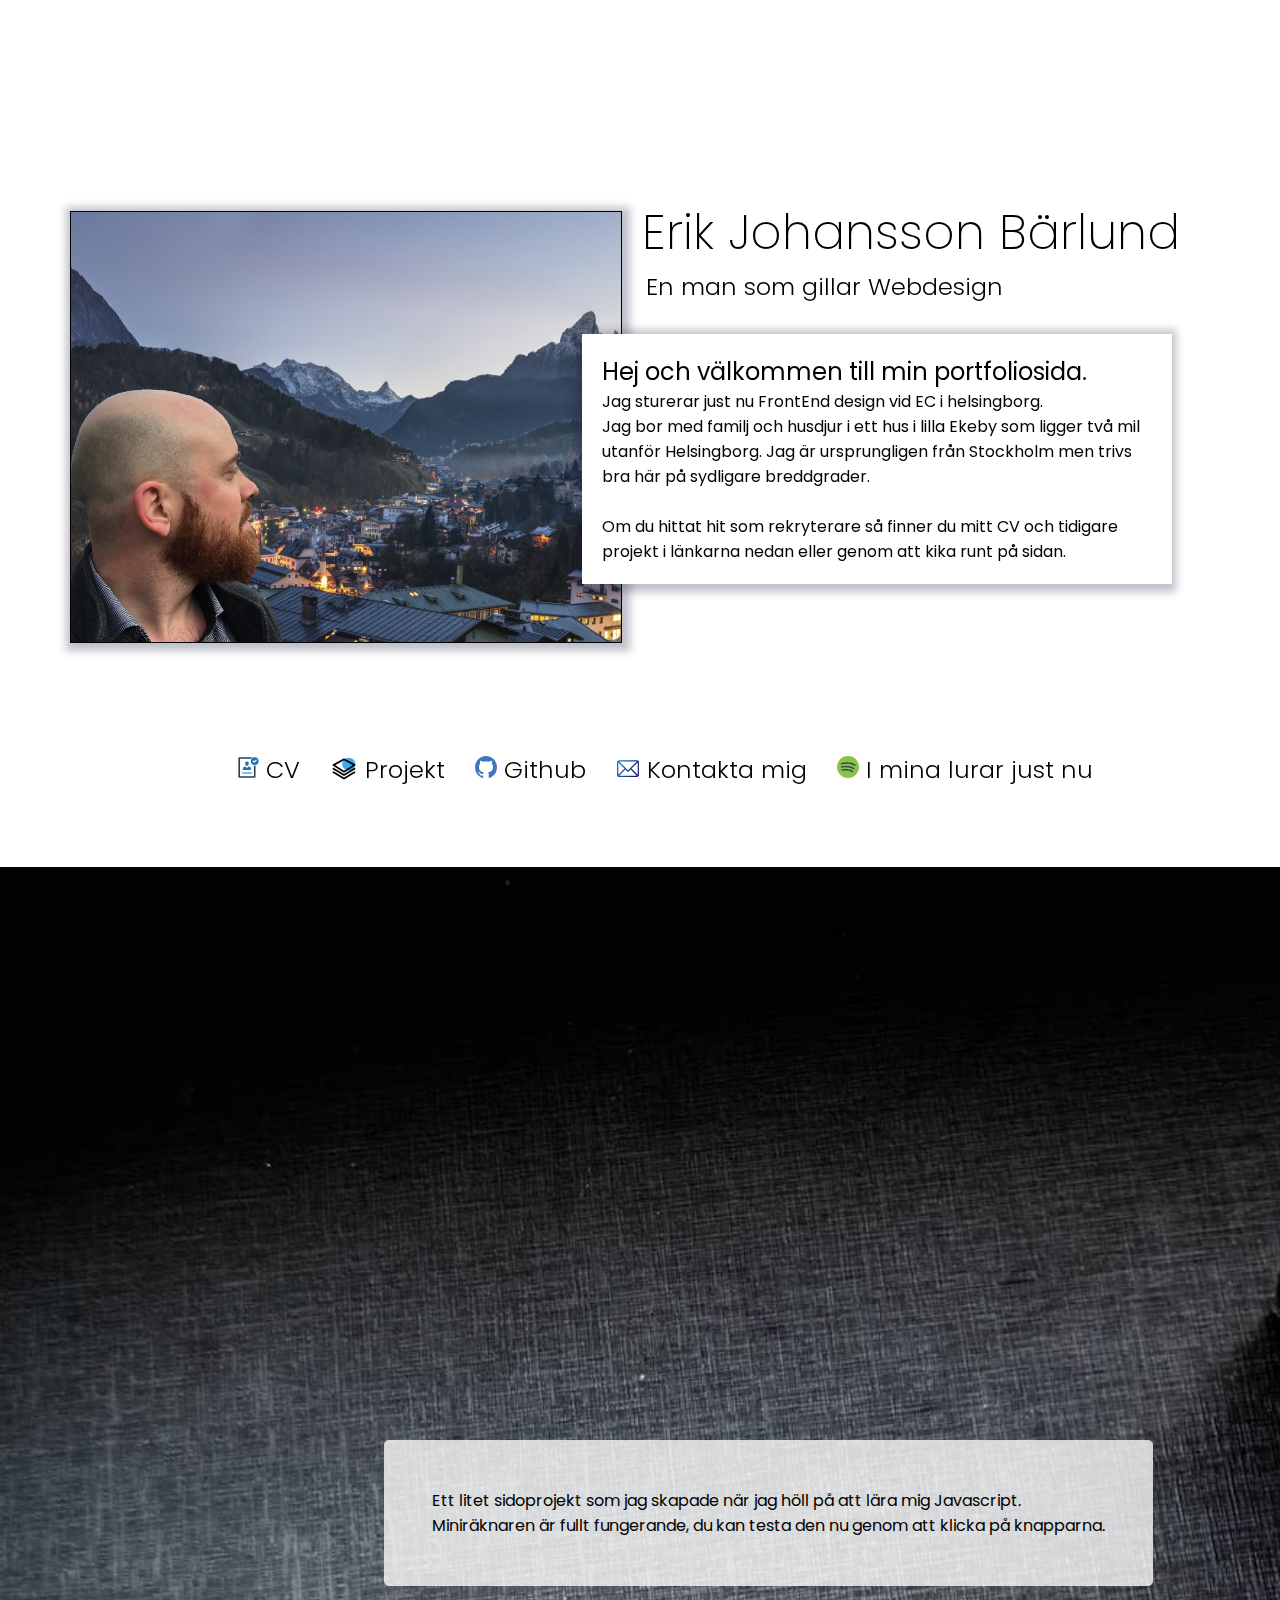
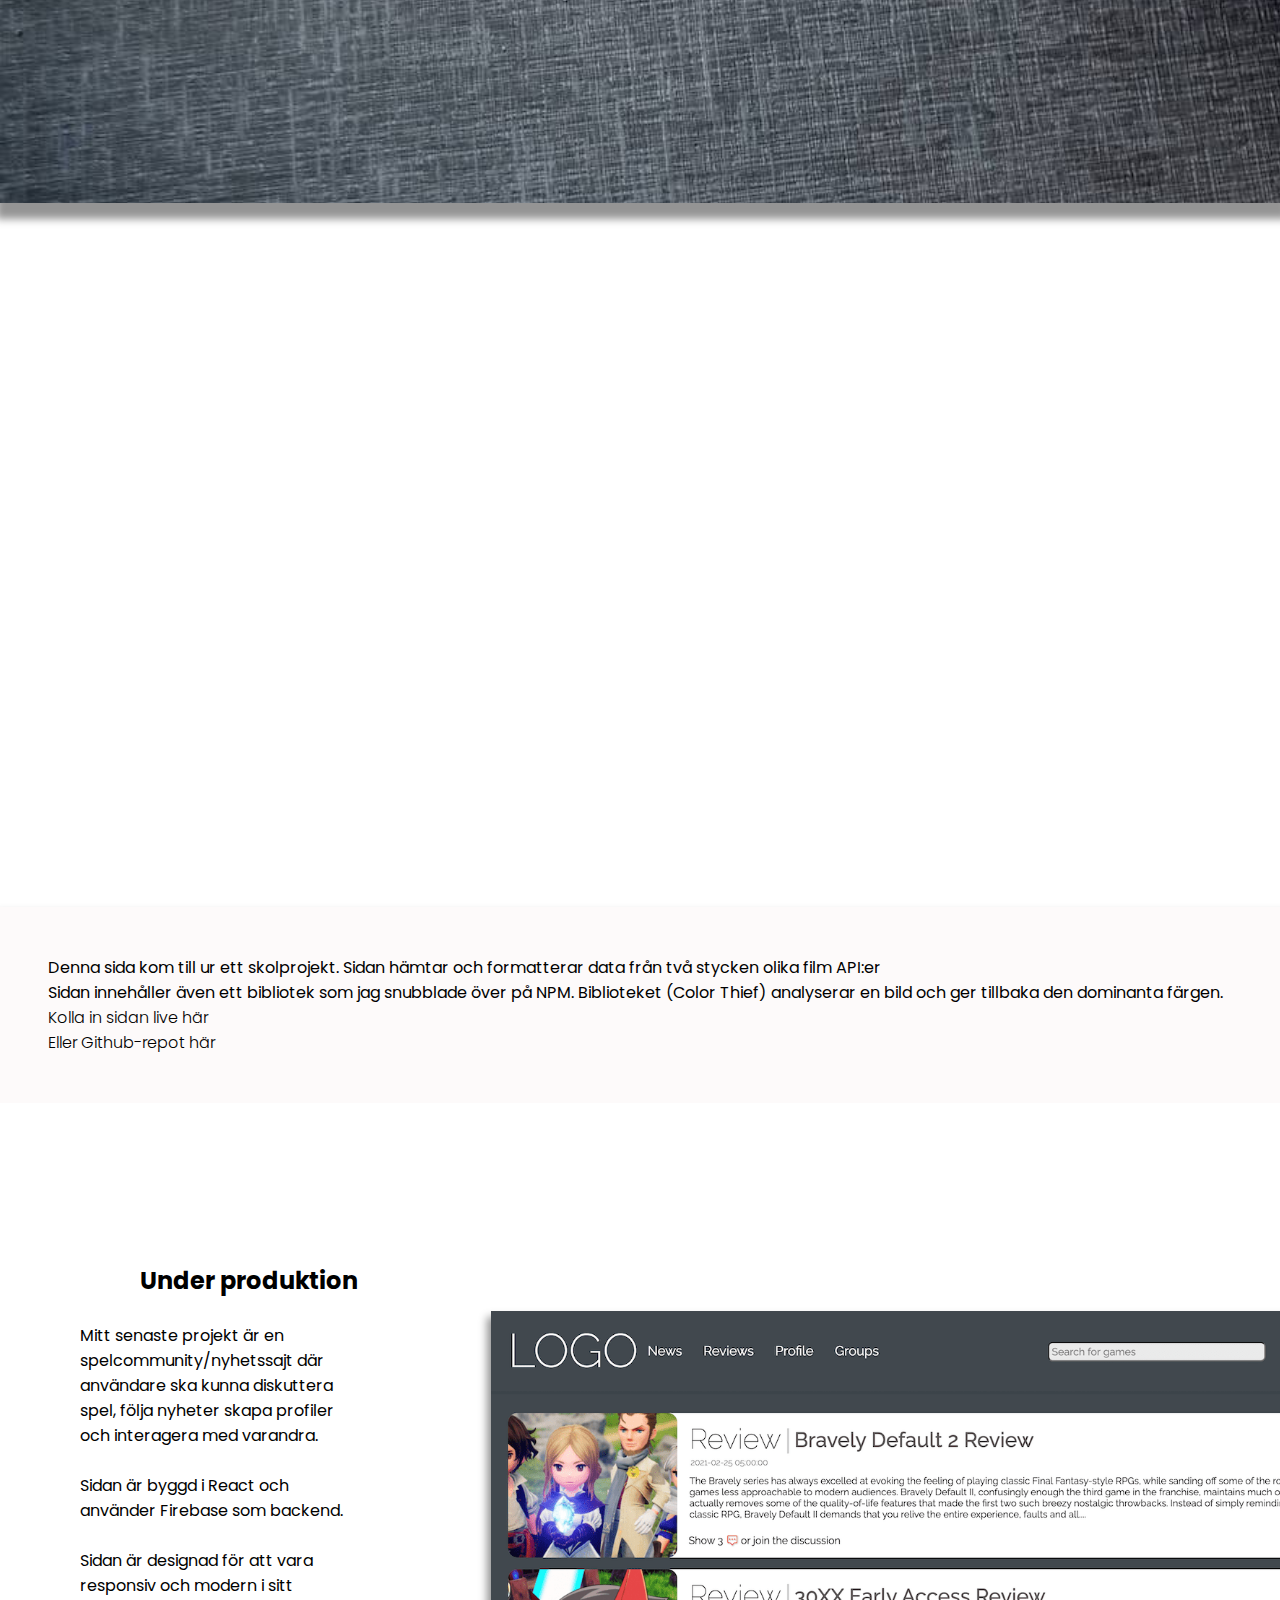
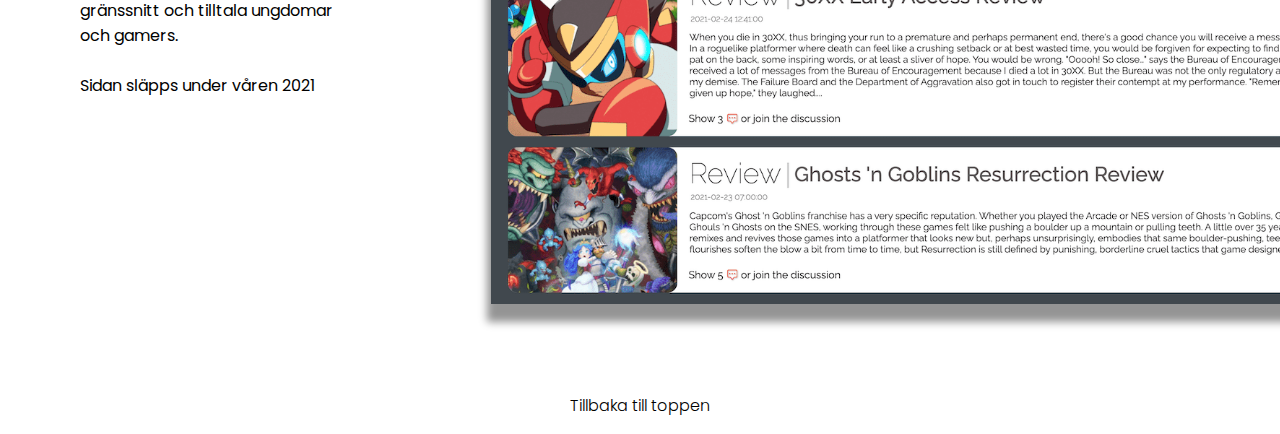
==== index.html @ a1d50d8b "first commit" ====
<!DOCTYPE html>
<html lang="sv">
     <head>
          <meta charset="UTF-8">
          <meta name="viewport" content="width=device-width, initial-scale=1.0">
          <link rel="preconnect" href="https://fonts.gstatic.com"> 
<link href="https://fonts.googleapis.com/css2?family=Poppins:wght@300&display=swap" rel="stylesheet">



<link rel="stylesheet" href="miniräknare/styles.css">
<link rel="stylesheet" href="styles.css">
     </head>

     <body>
          <header>
               
               
               <div class="head-wrapper">
                    <div class="window">
                    <div class="test">
                         <div class="inner-test">
                    <div class="header-img">
                         <img src="images/erik.png" height="400px">
                    </div>
               </div></div>
          </div>
                    <div class="head-info-wrapper">
                         <h1>Erik Johansson Bärlund</h1>
                    <h2 class="header-word">En man som gillar Webdesign</h2>
                         <div class="about">
                         <div class=text1>
                         <p>Hej och välkommen till min portfoliosida.
                         </p></div>
                         <div class=text2>
                         <p>Jag sturerar just nu FrontEnd design vid EC i helsingborg. </p>
                              <p>Jag bor med familj och husdjur i ett hus i lilla 
                              Ekeby som ligger två mil utanför Helsingborg.
                         Jag är ursprungligen från Stockholm men trivs bra här på sydligare breddgrader.
                         </p><br>
                    <p>Om du hittat hit som rekryterare så finner du mitt CV och tidigare projekt i länkarna nedan eller genom att kika runt på sidan.</p></div>
                    </div>
                    </div>
                   
               </div>
               <div class="links"> 
                    <a href="cv.pdf"><img src="images/icons/cv.svg" height="21px"> CV</a>
                    <a href="#1"><img src="images/icons/projects.svg" height="28px" style="margin-bottom: -5px;"> Projekt</a>
                    <a href="https://github.com/Erik-Johansson-Barlund"><img src="images/icons/github.svg" height="22px"> Github</a>
                    <a href="mailto:erik163@gmail.com"><img src="images/icons/mail.svg" height="24px" style="margin-bottom: -3px;"> Kontakta mig</a>
                    <a href="https://open.spotify.com/playlist/34dO8YKcdLeCAfrfvknPqM?si=lobNeihzQtOkj9FYoCmKzg"><img src="images/icons/spotify.svg" height="22px"> I mina lurar just nu</a></div>
              
          </header>
          <section class="calculator_section" id="1">
              <div class="test-output"> </div>
               
               <div class="calc-wrapper">
                    <div class="display">
                         <p id="result"></p>
                    </div>
                    <div class="buttons">
                         <div class="button" id="ac">AC</div>
                         <div class="button" id="negate">+/-</div>
                         <div class="button" id="procent">%</div>
                         <div class="button cal">/</div> 
                         <div class="button num">7</div>
                         <div class="button num">8</div>
                         <div class="button num">9</div>
                         <div class="button cal">*</div>
                         <div class="button num">4</div>
                         <div class="button num">5</div>
                         <div class="button num">6</div>
                         <div class="button cal">-</div>
                         <div class="button num">1</div>
                         <div class="button num">2</div>
                         <div class="button num">3</div>
                         <div class="button cal">+</div>
                         <div class="button num num0">0</div>
                         <div class="button num">.</div>
                         <div class="button" id="count">=</div>
     
                    </div>
               </div>
         
               
               <div class="calctext">
                    <p>Ett litet sidoprojekt som jag skapade när jag höll på att lära mig Javascript.</p>
          <p>Miniräknaren är fullt fungerande, du kan testa den nu genom att klicka på knapparna.</p>
               </div>

          </section>
         
          <div class="moviesite-section">
               <div class="movie-bg"></div>
               <div class="underlay"></div>
               <div class="movietext">
                    <p>Denna sida kom till ur ett skolprojekt. Sidan hämtar och formatterar data från två stycken olika film API:er</p>
          <p>Sidan innehåller även ett bibliotek som jag snubblade över på NPM. Biblioteket (Color Thief) analyserar en bild och ger tillbaka
            den dominanta färgen.</p>
            </p><a href="https://erik-johansson-barlund.github.io/Film-site/" target="_blank">Kolla in sidan live här</a></p>
            <p><a href="https://github.com/Erik-Johansson-Barlund/Film-site" target="_blank">Eller Github-repot här</a></p>
               </div>

          </div>
          <section class="gamesite">

               <div class="gamesite-text">
                    <h2>Under produktion</h2><br>
                    <p>Mitt senaste projekt är en spelcommunity/nyhetssajt där användare ska kunna diskuttera spel, följa nyheter
                         skapa profiler och interagera med varandra.
                    </p><br>
                    <p>Sidan är byggd i React och använder Firebase som backend.</p><br>
                    <p>Sidan är designad för att vara responsiv och modern i sitt gränssnitt och tilltala ungdomar och gamers.</p><br>
                    <p>Sidan släpps under våren 2021</p>
               </div>
               <div class="gamesite-img">
                    <img id="gamesiteimg" src="images/gamesite.png" alt="project gamesite">
               </div>
          </section>
          <footer>
              <a href="#top"> <p>Tillbaka till toppen</p></a>
          </footer>
          <script type="text/javascript" src="scripts.js"></script>
          <script src="miniräknare/scripts.js"></script>
        
     </body>

</html>

<!-- 
     //Saker att ha med på sidan:
     * 3d-effekt på element
     * paralax i bakgrund
     * special markör?

     //SEKIONER
     * Om mig sektion längst upp, kanske som en splashscreen?
     * CV sektion
     * Portfolio löpande ner för sidan, varje projekt får ungefär en sida innehåll
     * Blog på ena sidan kontakt på andra?
-->
---- miniräknare/styles.css ----
.calculator_section {
	background-image: url(bg.jpg);
	/*
     https://images.pexels.com/photos/1069798/pexels-photo-1069798.jpeg?auto=compress&cs=tinysrgb&h=750&w=1260
     */
	background-size: 2000px;
	height: 95vh;
}
.calc-wrapper {
	cursor: pointer;
	display: flex;
	flex-direction: column;
	width: 270px;
	height: 380px;
	margin-top: 300px;
	margin-left: -300px;
	background-image: linear-gradient(3deg, rgb(59, 59, 57), rgb(0, 0, 0));
	border-radius: 8px;
	box-shadow: -5px 5px 8px 4px rgba(7, 7, 7, 0.443);
	transform-style: preserve-3d;
	transform: rotateZ(-5deg);
}
.display {
	overflow: hidden;
	width: 250px;
	height: 80px;
	margin: 10px;
	box-shadow: 1px 3px 5px 2px rgba(245, 216, 98, 0.651);
	background-image: linear-gradient(
		3deg,
		rgb(250, 237, 183),
		rgba(255, 238, 172, 0.395)
	);
	font-family: 'Quantico', sans-serif;
	/*background-color: rgba(255, 238, 172, 0.995);*/
}
#result {
	font-size: 3em;
	margin-top: 10px;
	padding: 10px;
	text-align: right;
	color: rgb(58, 58, 58);
}

.buttons {
	display: grid;
	grid-template-columns: 1fr 1fr 1fr 1fr;
	grid-template-rows: 1fr 1fr 1fr 1fr;
	width: 250px;
	height: 260px;
	margin: 10px;
	background-color: rgb(109, 100, 100);
}
.button {
	margin: 0px 1px 0px 0px;
	height: 40px;
	padding-top: 10px;
	text-align: center;
	font-size: 1.5em;
	border-radius: 4px;
	box-shadow: 1px -1px 2px 1px rgba(7, 7, 7, 0.443);
}
.button:hover {
	filter: brightness(90%);
}
.num {
	background-image: linear-gradient(
		3deg,
		rgb(85, 84, 82),
		rgba(172, 171, 166, 0.395)
	);

	color: white;
}
.cal {
	background-image: linear-gradient(
		9deg,
		rgb(235, 173, 39),
		rgb(197, 143, 26)
	);
}

.num0 {
	grid-column-start: 1;
	grid-column-end: 3;
	background-color: grey;
	color: white;
}

#count {
	background-image: linear-gradient(
		9deg,
		rgb(235, 173, 39),
		rgb(197, 143, 26)
	);
}
#ac,
#procent,
#negate {
	background-color: rgb(43, 42, 39);
	color: white;
	border-radius: 0px;
}
@media screen and (max-width: 700px) {
	body {
		background-size: 700px;
	}
	.calc-wrapper {
		margin-left: 40px;
		margin-top: 60px;

		transform: rotateZ(0deg);
	}
}
---- styles.css ----
/* @import url("https://fonts.googleapis.com/css2?family=Raleway:ital,wght@0,100;0,200;0,300;0,400;0,500;0,600;0,700;0,800;1,100;1,200;1,300;1,400;1,500;1,600;1,700;1,800&display=swap"); */
@import url("https://fonts.googleapis.com/css2?family=Poppins:ital,wght@0,200;0,300;0,400;0,500;0,600;0,700;0,800;1,100;1,200;1,300;1,400;1,500&display=swap");
* {
  margin: 0px;
  overflow-x: hidden;
  /* font-family: "Raleway", sans-serif; */
  font-family: "Poppins", sans-serif;
  scroll-behavior: smooth;
}
h1 {
  font-size: 3em;
  font-weight: 200;
}
a {
  text-decoration: none;
  font-weight: 300;
  color: black;
}
a:hover {
  color: rgb(63, 62, 62);
}
header {
  position: relative;
  perspective: 3000px;
  height: 75vh;
  width: 110%;
  margin-left: -3%;
  margin-top: -3%;
  padding-top: 18%;
  background-size: cover;
  filter: darken(70%);
  background-color: white;
  z-index: 20;
}
.header-word {
  font-weight: 300;
}
.header-word i {
  color: red;
}
.header-img {
  transform-style: preserve-3d;
  margin: 30px;
  z-index: 3;
}

section {
  /* background-color: black; */

  z-index: -50;
}

.test {
  width: 700px;
  height: 550px;
  /*margin-left: -50px;*/
  margin-top: -12px;
  background-image: url(images/photo-bg-bottom2.png);
  background-size: contain;
  background-repeat: no-repeat;
}
.inner-test {
  transform-style: preserve-3d;
  width: 800px;
  height: 550px;
  /*margin-left: -50px;*/
  background-image: url(images/photo-bg-top2.png);
  background-size: contain;
  background-repeat: no-repeat;
  /*transform: translateZ(100px);*/
}
.header-img {
  transform-style: preserve-3d;
  margin-left: 60px;
  margin-top: 70px;
}
.window {
  overflow: hidden;
  border: 1px solid black;
  height: 430px;
  width: 30%;
  min-width: 550px;
  margin-left: 20px;
}

.head-info-wrapper {
  transform-style: preserve-3d;
  height: 470px;
  width: 700px;
  margin-left: -80px;
  padding-left: 40px;
}
.head-info-wrapper h1,
h2 {
  padding-left: 60px;
}
.links {
  display: flex;
  justify-content: center;
  padding: 90px;
}
.links a {
  text-decoration: none;
  color: black;
  font-size: 1.5em;
  padding-left: 15px;
  padding-right: 15px;
}

.calculator_section {
  height: 104vh;
  z-index: -22 !important;
}

.calc-wrapper {
  position: absolute;
  top: 100%;
  left: -60%;
  z-index: 20;
}
.test-output {
  position: absolute;
  filter: opacity(0%);
  top: 100%;
  left: 270px;
  width: 400px;
  height: 700px;

  background-image: linear-gradient(10deg, #f27c0e56, #f93b3b50, #060505);
  background-size: 100%;
  -webkit-background-clip: text;
  -moz-background-clip: text;
  -webkit-text-fill-color: transparent;
  -moz-text-fill-color: transparent;
  z-index: 1 !important;
}
.calctext {
  position: absolute;
  top: 160vh;
  left: 30%;
  border-radius: 5px;
  padding: 3em;

  background-color: rgba(255, 255, 255, 0.781);
}

.moviesite-section {
  position: relative;

  height: 100vh;
}
.movie-bg {
  background: url(images/matrix.png) no-repeat center center fixed;
  -webkit-background-size: cover;
  -moz-background-size: cover;
  -o-background-size: cover;
  background-size: cover;
  margin-left: auto;
  margin-right: auto;
  height: 100vh;
}
.underlay {
  position: absolute;
  top: -2em;
  width: 100vw;
  height: 30px;
  box-shadow: 2px 12px 8px 6px rgba(0, 0, 0, 0.418);
  z-index: 100;
}
.movietext {
  position: absolute;
  bottom: 0em;
  width: 100vw;

  padding: 3em;
  box-shadow: 2px 12px 8px 6px rgba(0, 0, 0, 0.418);
  background-color: rgba(253, 249, 249, 0.881);
}
.gamesite {
  position: relative;
  display: flex;
  height: 90vh;
  padding-top: 5em;
}
.gamesite-text {
  padding-top: 5em;
  margin-left: 5em;
  width: 30em;
}
.gamesite-img {
  width: 70em;
  padding: 8em;
}
.gamesite-img img {
  width: 65em;

  box-shadow: 2px 12px 8px 6px rgba(0, 0, 0, 0.418);
}
footer {
  text-align: center;
  padding-bottom: 1em;
}
@media screen and (min-width: 700px) {
  .head-wrapper {
    display: flex;
    justify-content: center;
    align-items: center;
  }
  .test {
    margin-left: -50px;
  }
  .inner-test {
    margin-left: -50px;
  }

  .window {
    overflow: hidden;
    border: 1px solid black;
    height: 430px;
    width: 30%;
    min-width: 550px;
    box-shadow: 2px 2px 8px 6px rgba(30, 30, 60, 0.28);
  }
  .about {
    background-color: white;
    width: 550px;
    margin-top: 30px;
    padding: 20px;
    z-index: 200;
    /*background-image: linear-gradient(90deg, #ffd6506d, #da4a0c5b);*/
    box-shadow: -2px 2px 8px 6px rgba(30, 30, 60, 0.28);
    text-align: left;
  }

  .text1 {
    transform-style: preserve-3d;
    font-size: 1.5em;
  }
  .head-info-wrapper {
    transform-style: preserve-3d;
    height: 470px;
    width: 700px;
    margin-left: -80px;
    padding-left: 40px;
  }
  .head-info-wrapper h1 {
    padding-left: 60px;
    padding-top: 5px;
  }
  .head-info-wrapper h2 {
    padding-left: 64px;
  }
  .links {
    display: flex;
    flex-direction: row;
    justify-content: center;
    padding: 90px;
    transition: all 0.3s;
  }
  .links a {
    text-decoration: none;
    color: black;
    font-size: 1.5em;
    padding-left: 15px;
    padding-right: 15px;
    transition: all 0.3s;
  }
  .links a:hover {
    box-shadow: 0px 10px 3px -7px rgba(30, 30, 60, 0.28);
  }
  .calc-wrapper {
    position: absolute;
    top: 100%;
    left: 0%;
    z-index: 20;
  }
}
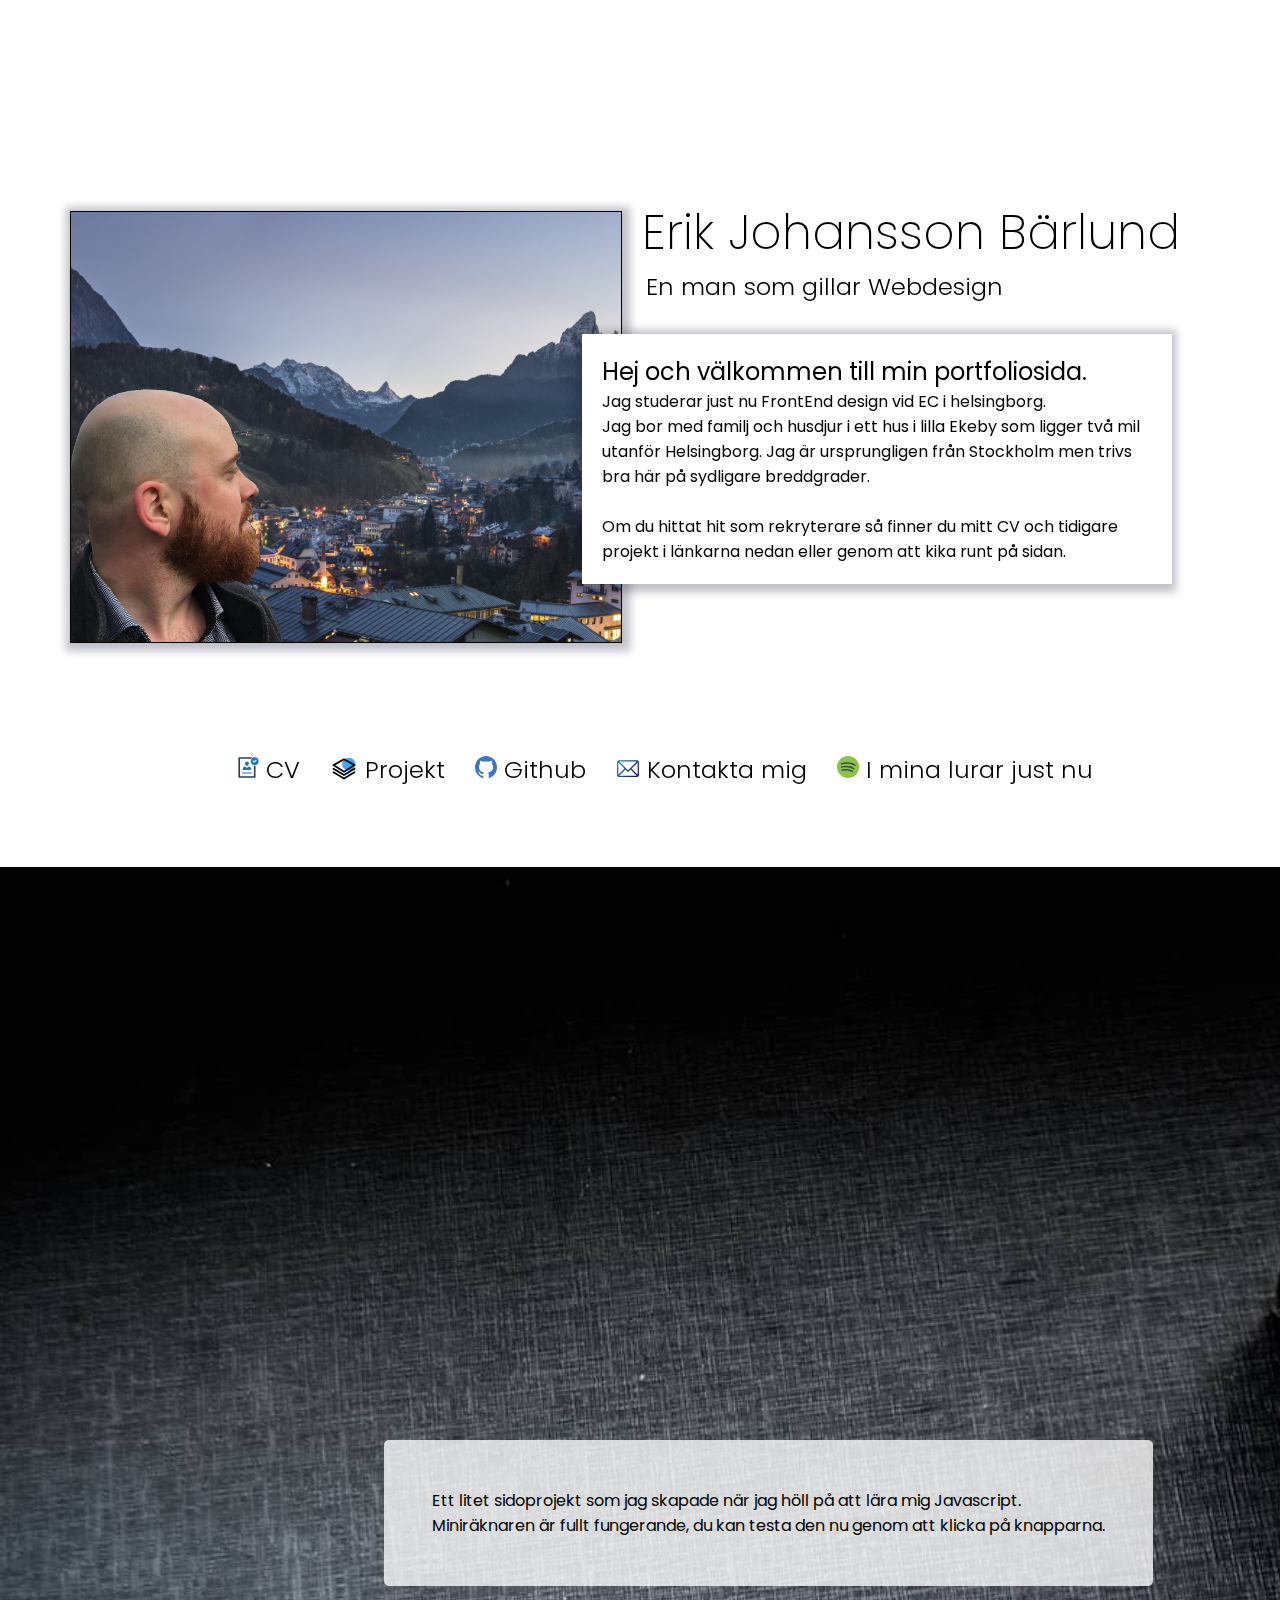
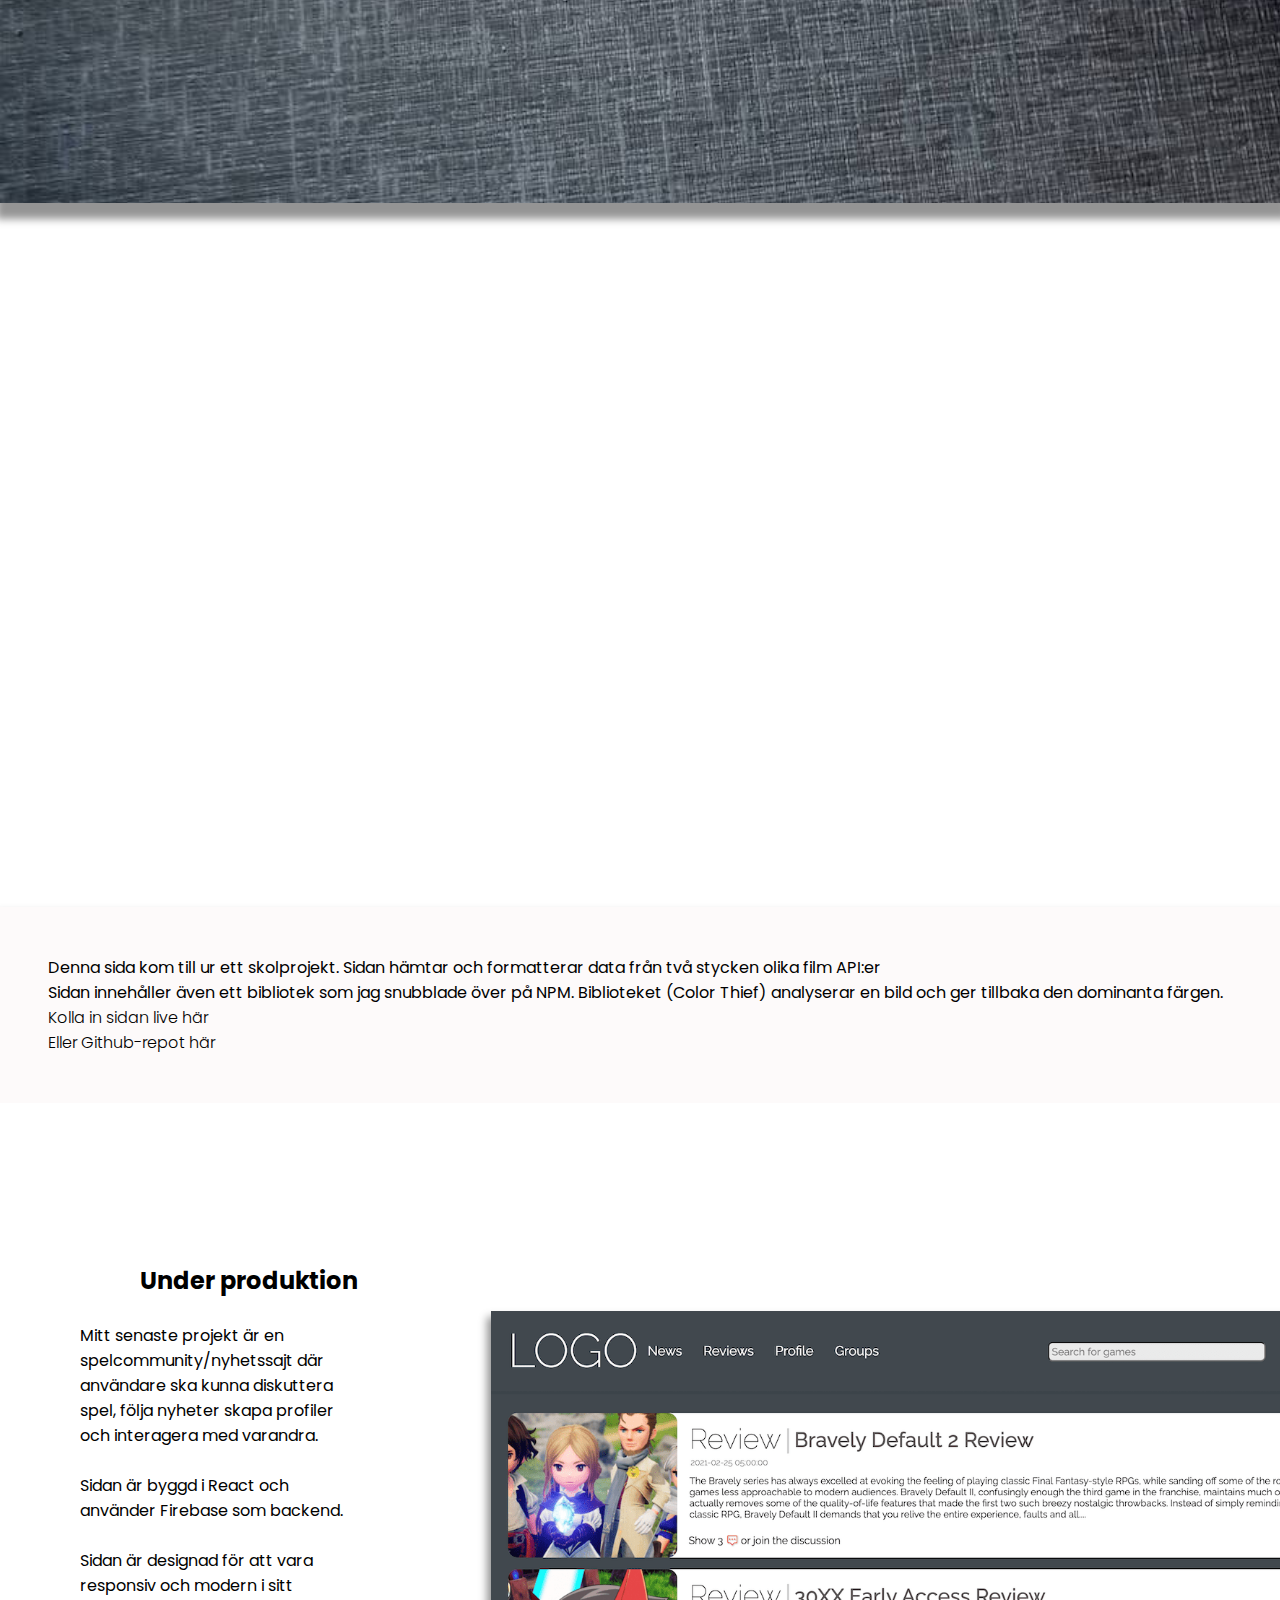
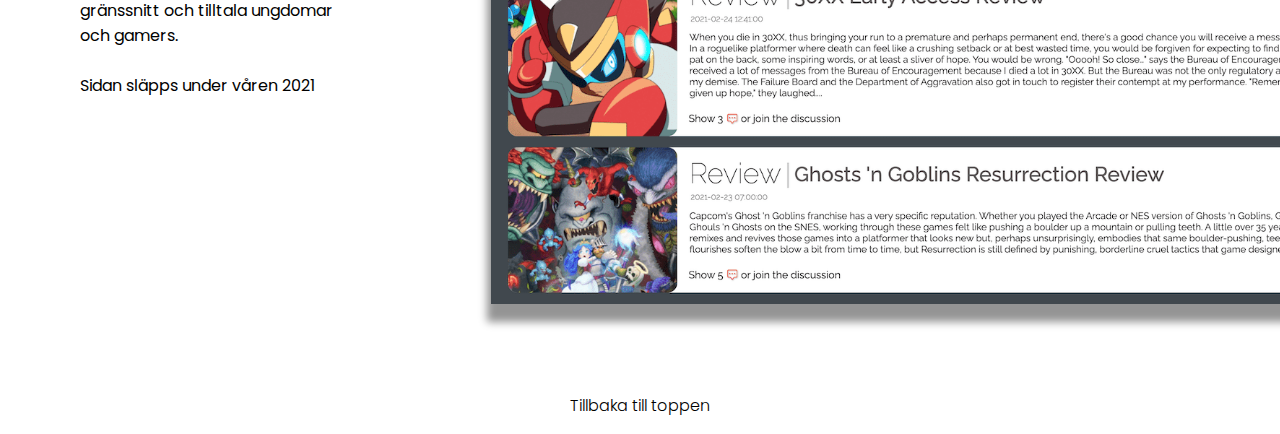
==== commit 6b25313a: "spelling error" ====
--- a/index.html
+++ b/index.html
@@ -33,7 +33,7 @@
                          <p>Hej och välkommen till min portfoliosida.
                          </p></div>
                          <div class=text2>
-                         <p>Jag sturerar just nu FrontEnd design vid EC i helsingborg. </p>
+                         <p>Jag studerar just nu FrontEnd design vid EC i helsingborg. </p>
                               <p>Jag bor med familj och husdjur i ett hus i lilla 
                               Ekeby som ligger två mil utanför Helsingborg.
                          Jag är ursprungligen från Stockholm men trivs bra här på sydligare breddgrader.
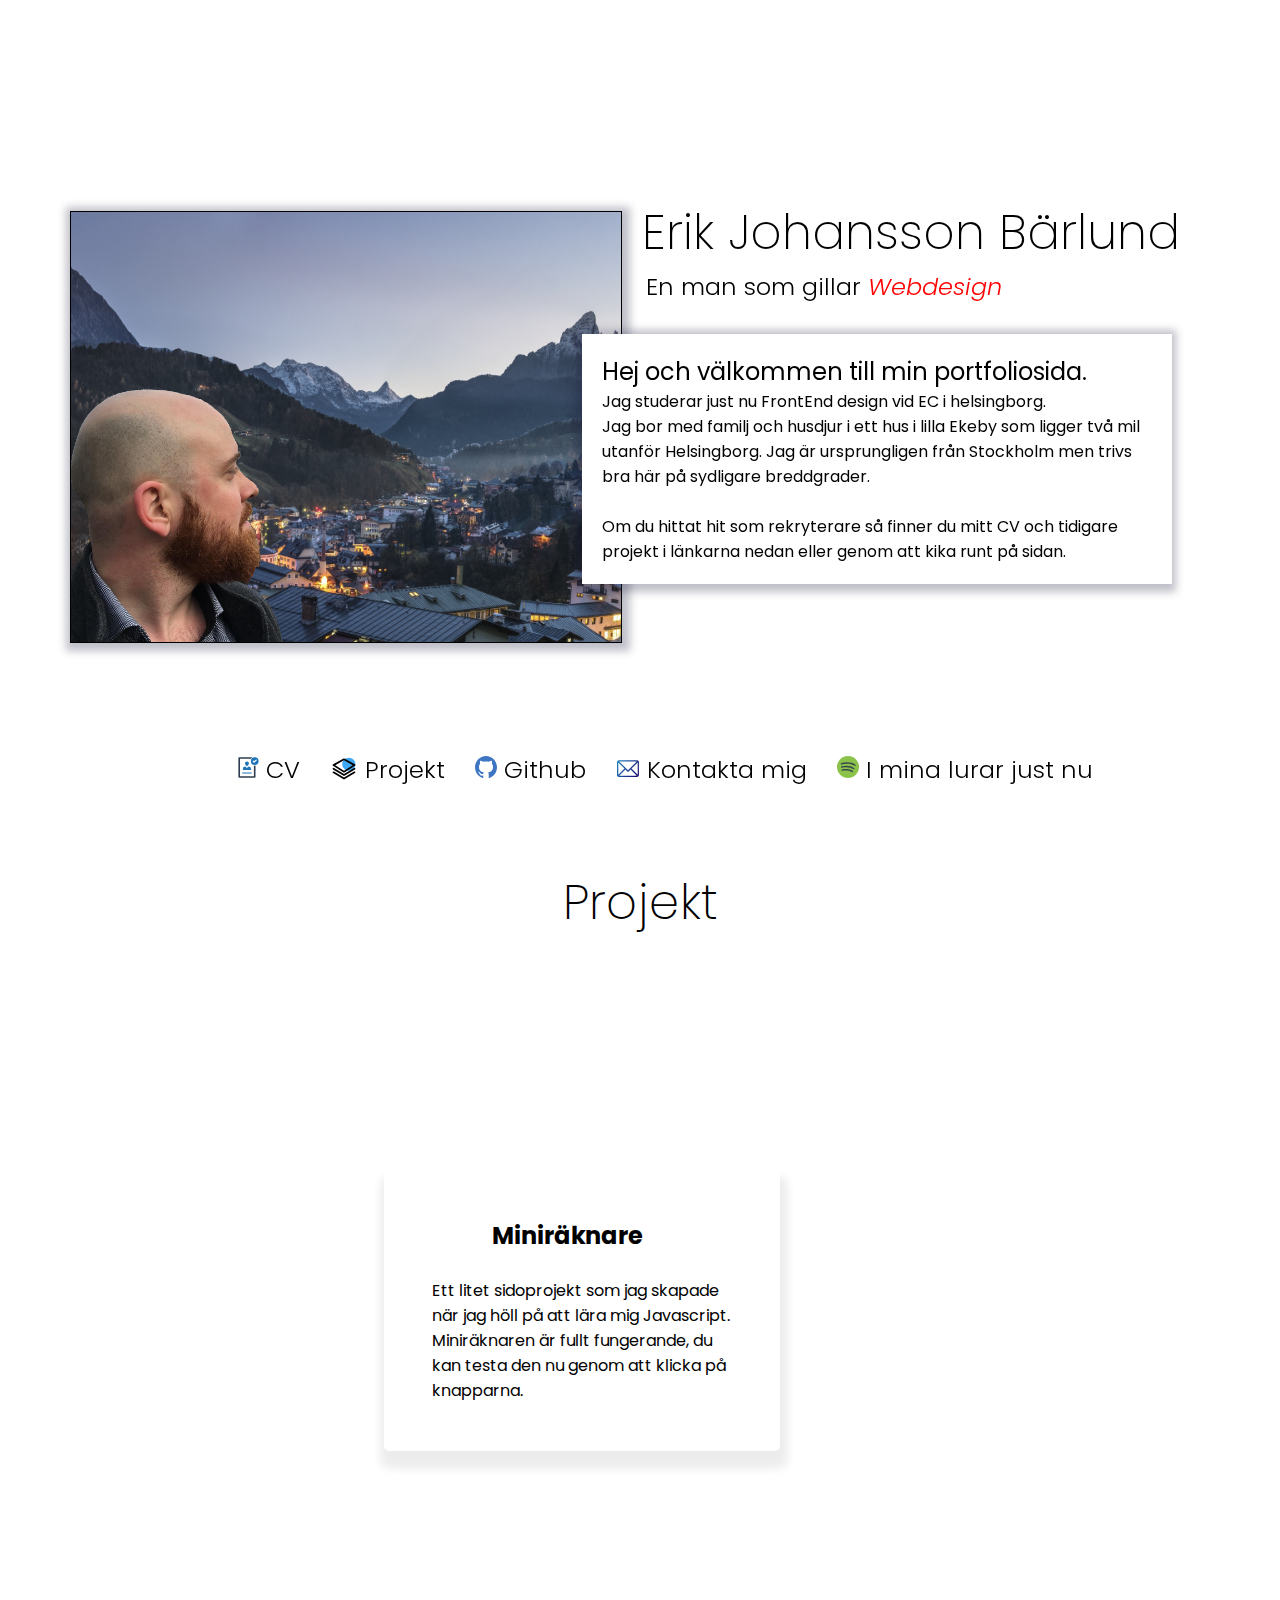
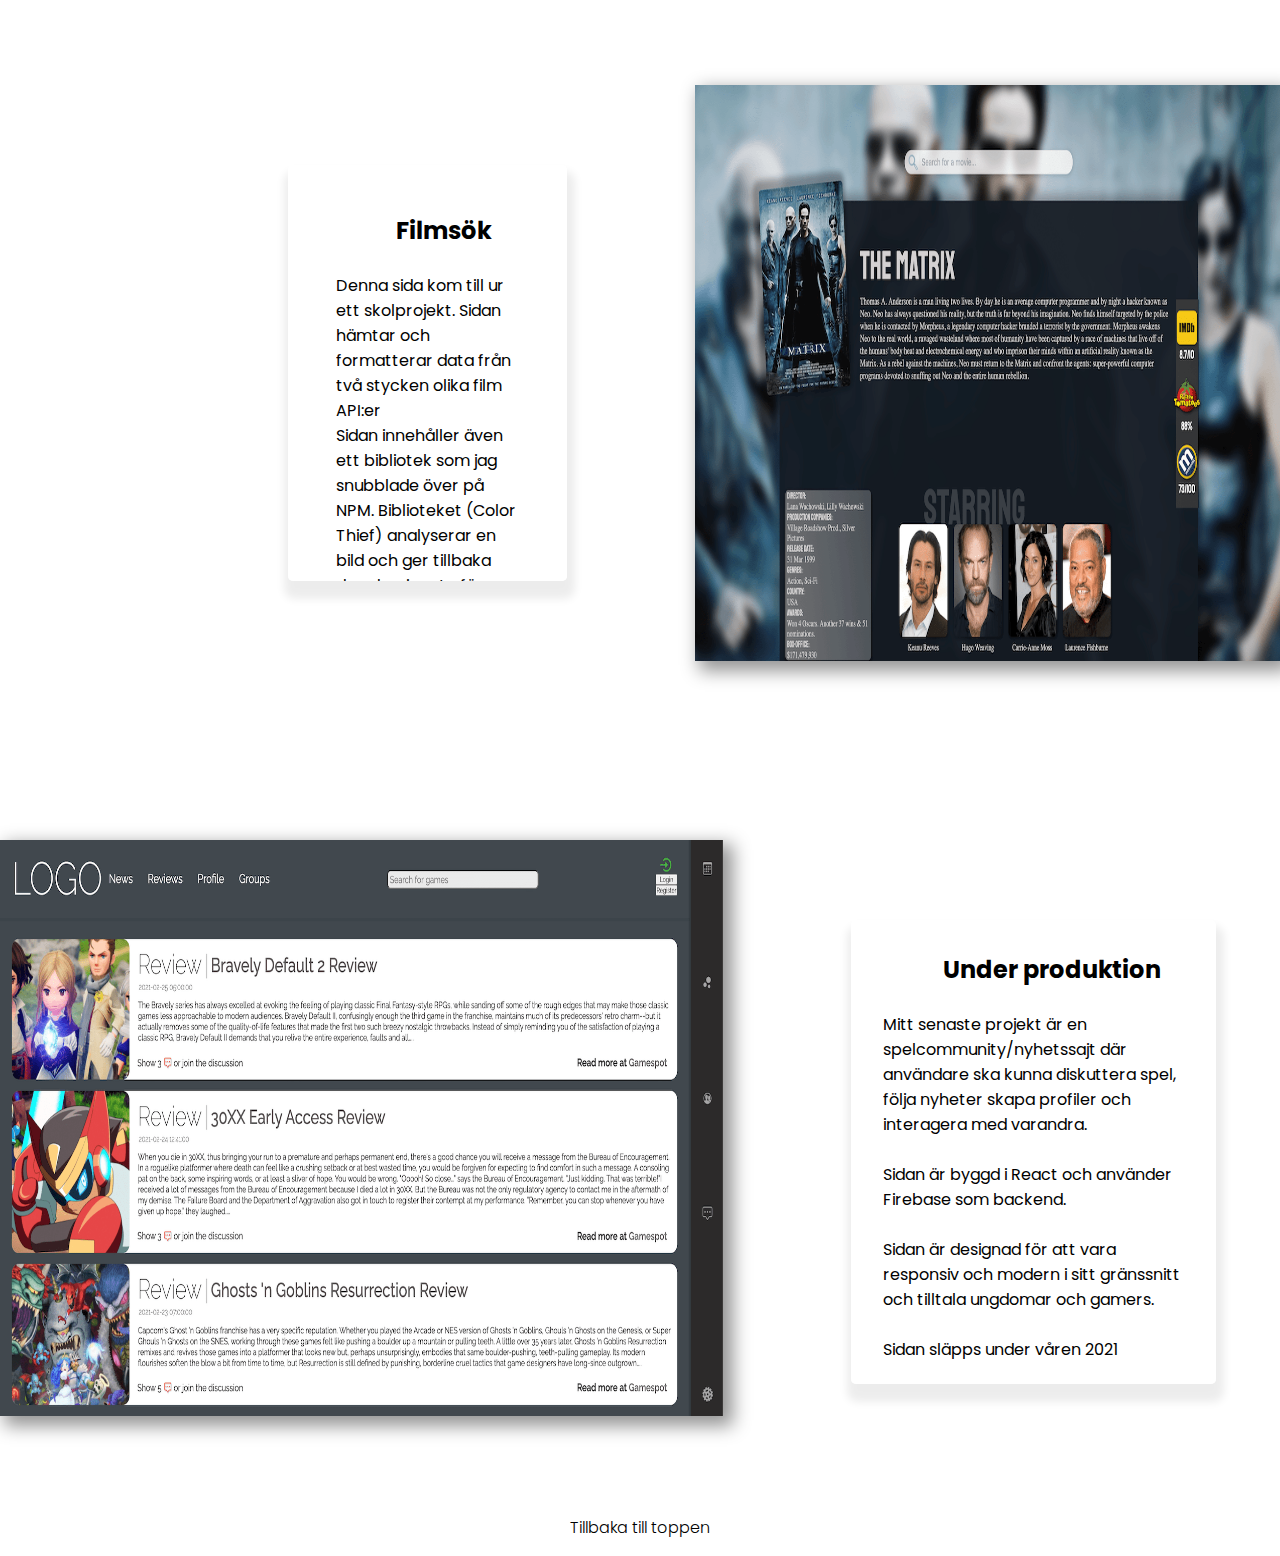
==== commit 80b3e361: "stabilizing and restyling" ====
--- a/index.html
+++ b/index.html
@@ -27,7 +27,7 @@
           </div>
                     <div class="head-info-wrapper">
                          <h1>Erik Johansson Bärlund</h1>
-                    <h2 class="header-word">En man som gillar Webdesign</h2>
+                    <h2 class="header-word">En man som gillar <i>Webdesign</i></h2>
                          <div class="about">
                          <div class=text1>
                          <p>Hej och välkommen till min portfoliosida.
@@ -51,6 +51,7 @@
                     <a href="https://open.spotify.com/playlist/34dO8YKcdLeCAfrfvknPqM?si=lobNeihzQtOkj9FYoCmKzg"><img src="images/icons/spotify.svg" height="22px"> I mina lurar just nu</a></div>
               
           </header>
+          <h1 class="projectheader">Projekt</h1>
           <section class="calculator_section" id="1">
               <div class="test-output"> </div>
                
@@ -84,26 +85,30 @@
          
                
                <div class="calctext">
+                    <h2>Miniräknare</h2><br>
                     <p>Ett litet sidoprojekt som jag skapade när jag höll på att lära mig Javascript.</p>
           <p>Miniräknaren är fullt fungerande, du kan testa den nu genom att klicka på knapparna.</p>
                </div>
 
           </section>
          
-          <div class="moviesite-section">
-               <div class="movie-bg"></div>
-               <div class="underlay"></div>
-               <div class="movietext">
+          <section class="moviesite">
+
+               <div class="moviesitetext">
+                    <h2>Filmsök</h2><br>
                     <p>Denna sida kom till ur ett skolprojekt. Sidan hämtar och formatterar data från två stycken olika film API:er</p>
           <p>Sidan innehåller även ett bibliotek som jag snubblade över på NPM. Biblioteket (Color Thief) analyserar en bild och ger tillbaka
             den dominanta färgen.</p>
             </p><a href="https://erik-johansson-barlund.github.io/Film-site/" target="_blank">Kolla in sidan live här</a></p>
             <p><a href="https://github.com/Erik-Johansson-Barlund/Film-site" target="_blank">Eller Github-repot här</a></p>
                </div>
-
-          </div>
+               
+                    <img id="filmsiteimg" src="images/matrix.png" alt="filmsideprojekt">
+               
+          </section>
           <section class="gamesite">
-
+               <img id="gamesiteimg" src="images/gamesite.png" alt="project gamesite">
+              
                <div class="gamesite-text">
                     <h2>Under produktion</h2><br>
                     <p>Mitt senaste projekt är en spelcommunity/nyhetssajt där användare ska kunna diskuttera spel, följa nyheter
@@ -113,9 +118,8 @@
                     <p>Sidan är designad för att vara responsiv och modern i sitt gränssnitt och tilltala ungdomar och gamers.</p><br>
                     <p>Sidan släpps under våren 2021</p>
                </div>
-               <div class="gamesite-img">
-                    <img id="gamesiteimg" src="images/gamesite.png" alt="project gamesite">
-               </div>
+               
+                  
           </section>
           <footer>
               <a href="#top"> <p>Tillbaka till toppen</p></a>
--- a/miniräknare/styles.css
+++ b/miniräknare/styles.css
@@ -1,114 +1,106 @@
 .calculator_section {
-	background-image: url(bg.jpg);
-	/*
+  /* background-image: url(bg.jpg); */
+  /*
      https://images.pexels.com/photos/1069798/pexels-photo-1069798.jpeg?auto=compress&cs=tinysrgb&h=750&w=1260
      */
-	background-size: 2000px;
-	height: 95vh;
+  background-size: 2000px;
+  height: 95vh;
 }
 .calc-wrapper {
-	cursor: pointer;
-	display: flex;
-	flex-direction: column;
-	width: 270px;
-	height: 380px;
-	margin-top: 300px;
-	margin-left: -300px;
-	background-image: linear-gradient(3deg, rgb(59, 59, 57), rgb(0, 0, 0));
-	border-radius: 8px;
-	box-shadow: -5px 5px 8px 4px rgba(7, 7, 7, 0.443);
-	transform-style: preserve-3d;
-	transform: rotateZ(-5deg);
+  cursor: pointer;
+  display: flex;
+  flex-direction: column;
+  width: 270px;
+  height: 380px;
+  margin-top: 300px;
+  margin-left: -300px;
+  background-image: linear-gradient(3deg, rgb(59, 59, 57), rgb(0, 0, 0));
+  border-radius: 8px;
+  box-shadow: -5px 5px 8px 4px rgba(7, 7, 7, 0.443);
+  transform-style: preserve-3d;
+  transform: rotateZ(-5deg);
 }
 .display {
-	overflow: hidden;
-	width: 250px;
-	height: 80px;
-	margin: 10px;
-	box-shadow: 1px 3px 5px 2px rgba(245, 216, 98, 0.651);
-	background-image: linear-gradient(
-		3deg,
-		rgb(250, 237, 183),
-		rgba(255, 238, 172, 0.395)
-	);
-	font-family: 'Quantico', sans-serif;
-	/*background-color: rgba(255, 238, 172, 0.995);*/
+  overflow: hidden;
+  width: 250px;
+  height: 80px;
+  margin: 10px;
+  box-shadow: 1px 3px 5px 2px rgba(245, 216, 98, 0.651);
+  background-image: linear-gradient(
+    3deg,
+    rgb(250, 237, 183),
+    rgba(255, 238, 172, 0.395)
+  );
+  font-family: "Quantico", sans-serif;
+  /*background-color: rgba(255, 238, 172, 0.995);*/
 }
 #result {
-	font-size: 3em;
-	margin-top: 10px;
-	padding: 10px;
-	text-align: right;
-	color: rgb(58, 58, 58);
+  font-size: 3em;
+  margin-top: 10px;
+  padding: 10px;
+  text-align: right;
+  color: rgb(58, 58, 58);
 }
 
 .buttons {
-	display: grid;
-	grid-template-columns: 1fr 1fr 1fr 1fr;
-	grid-template-rows: 1fr 1fr 1fr 1fr;
-	width: 250px;
-	height: 260px;
-	margin: 10px;
-	background-color: rgb(109, 100, 100);
+  display: grid;
+  grid-template-columns: 1fr 1fr 1fr 1fr;
+  grid-template-rows: 1fr 1fr 1fr 1fr;
+  width: 250px;
+  height: 260px;
+  margin: 10px;
+  background-color: rgb(109, 100, 100);
 }
 .button {
-	margin: 0px 1px 0px 0px;
-	height: 40px;
-	padding-top: 10px;
-	text-align: center;
-	font-size: 1.5em;
-	border-radius: 4px;
-	box-shadow: 1px -1px 2px 1px rgba(7, 7, 7, 0.443);
+  margin: 0px 1px 0px 0px;
+  height: 40px;
+  padding-top: 10px;
+  text-align: center;
+  font-size: 1.5em;
+  border-radius: 4px;
+  box-shadow: 1px -1px 2px 1px rgba(7, 7, 7, 0.443);
 }
 .button:hover {
-	filter: brightness(90%);
+  filter: brightness(90%);
 }
 .num {
-	background-image: linear-gradient(
-		3deg,
-		rgb(85, 84, 82),
-		rgba(172, 171, 166, 0.395)
-	);
+  background-image: linear-gradient(
+    3deg,
+    rgb(85, 84, 82),
+    rgba(172, 171, 166, 0.395)
+  );
 
-	color: white;
+  color: white;
 }
 .cal {
-	background-image: linear-gradient(
-		9deg,
-		rgb(235, 173, 39),
-		rgb(197, 143, 26)
-	);
+  background-image: linear-gradient(9deg, rgb(235, 173, 39), rgb(197, 143, 26));
 }
 
 .num0 {
-	grid-column-start: 1;
-	grid-column-end: 3;
-	background-color: grey;
-	color: white;
+  grid-column-start: 1;
+  grid-column-end: 3;
+  background-color: grey;
+  color: white;
 }
 
 #count {
-	background-image: linear-gradient(
-		9deg,
-		rgb(235, 173, 39),
-		rgb(197, 143, 26)
-	);
+  background-image: linear-gradient(9deg, rgb(235, 173, 39), rgb(197, 143, 26));
 }
 #ac,
 #procent,
 #negate {
-	background-color: rgb(43, 42, 39);
-	color: white;
-	border-radius: 0px;
+  background-color: rgb(43, 42, 39);
+  color: white;
+  border-radius: 0px;
 }
 @media screen and (max-width: 700px) {
-	body {
-		background-size: 700px;
-	}
-	.calc-wrapper {
-		margin-left: 40px;
-		margin-top: 60px;
+  body {
+    background-size: 700px;
+  }
+  .calc-wrapper {
+    margin-left: 40px;
+    margin-top: 60px;
 
-		transform: rotateZ(0deg);
-	}
+    transform: rotateZ(0deg);
+  }
 }
--- a/styles.css
+++ b/styles.css
@@ -44,12 +44,6 @@
   z-index: 3;
 }
 
-section {
-  /* background-color: black; */
-
-  z-index: -50;
-}
-
 .test {
   width: 700px;
   height: 550px;
@@ -106,9 +100,11 @@
   padding-left: 15px;
   padding-right: 15px;
 }
-
+.projectheader {
+  text-align: center;
+}
 .calculator_section {
-  height: 104vh;
+  height: 74vh;
   z-index: -22 !important;
 }
 
@@ -121,12 +117,12 @@
 .test-output {
   position: absolute;
   filter: opacity(0%);
-  top: 100%;
+  top: 99.5%;
   left: 270px;
   width: 400px;
-  height: 700px;
-
-  background-image: linear-gradient(10deg, #f27c0e56, #f93b3b50, #060505);
+  height: 675px;
+
+  background-image: linear-gradient(10deg, #f28f0ee0, #ec1e1e36, #ffffff00);
   background-size: 100%;
   -webkit-background-clip: text;
   -moz-background-clip: text;
@@ -134,68 +130,89 @@
   -moz-text-fill-color: transparent;
   z-index: 1 !important;
 }
+
 .calctext {
   position: absolute;
-  top: 160vh;
+  top: 130vh;
   left: 30%;
-  border-radius: 5px;
-  padding: 3em;
-
-  background-color: rgba(255, 255, 255, 0.781);
-}
-
-.moviesite-section {
-  position: relative;
-
-  height: 100vh;
-}
-.movie-bg {
-  background: url(images/matrix.png) no-repeat center center fixed;
-  -webkit-background-size: cover;
-  -moz-background-size: cover;
-  -o-background-size: cover;
-  background-size: cover;
-  margin-left: auto;
-  margin-right: auto;
-  height: 100vh;
-}
-.underlay {
-  position: absolute;
-  top: -2em;
-  width: 100vw;
-  height: 30px;
-  box-shadow: 2px 12px 8px 6px rgba(0, 0, 0, 0.418);
-  z-index: 100;
+  width: 300px;
+
+  border-radius: 5px;
+  padding: 3em;
+  box-shadow: 2px 12px 8px 6px rgba(0, 0, 0, 0.075);
+  background-color: rgb(255, 255, 255);
+  z-index: 1000;
+}
+.moviesitetext {
+  width: 300px;
+  height: 20em;
+  border-radius: 5px;
+  padding: 3em;
+  box-shadow: 2px 12px 8px 6px rgba(0, 0, 0, 0.075);
+  background-color: rgb(255, 255, 255);
 }
 .movietext {
   position: absolute;
   bottom: 0em;
   width: 100vw;
-
+  margin-left: 10em;
   padding: 3em;
   box-shadow: 2px 12px 8px 6px rgba(0, 0, 0, 0.418);
   background-color: rgba(253, 249, 249, 0.881);
+}
+.moviesite {
+  position: relative;
+  display: flex;
+  justify-content: center;
+  height: 75vh;
+  padding-top: 5em;
+}
+.moviesitetext {
+  width: 300px;
+  height: 20em;
+  margin-top: 5em;
+  margin-right: 8em;
+  margin-left: 18em;
+  border-radius: 5px;
+  padding: 3em;
+  box-shadow: 2px 12px 8px 6px rgba(0, 0, 0, 0.075);
+  background-color: rgb(255, 255, 255);
+}
+.moviesite img {
+  width: 60em;
+  height: 36em;
+  box-shadow: 7px 7px 17px 3px rgba(0, 0, 0, 0.418);
+}
+.gamesite img {
+  width: 60em;
+  height: 36em;
+  box-shadow: 7px 7px 17px 3px rgba(0, 0, 0, 0.418);
 }
 .gamesite {
   position: relative;
   display: flex;
-  height: 90vh;
+  justify-content: center;
+  height: 75vh;
   padding-top: 5em;
 }
+
 .gamesite-text {
-  padding-top: 5em;
-  margin-left: 5em;
-  width: 30em;
+  width: 400px;
+  height: 25em;
+  margin-top: 5em;
+  margin-right: 4em;
+  margin-left: 8em;
+  border-radius: 5px;
+  padding: 2em;
+  box-shadow: 2px 12px 8px 6px rgba(0, 0, 0, 0.075);
+  background-color: rgb(255, 255, 255);
 }
 .gamesite-img {
   width: 70em;
   padding: 8em;
-}
-.gamesite-img img {
-  width: 65em;
-
-  box-shadow: 2px 12px 8px 6px rgba(0, 0, 0, 0.418);
-}
+  margin-left: 4em;
+}
+
 footer {
   text-align: center;
   padding-bottom: 1em;
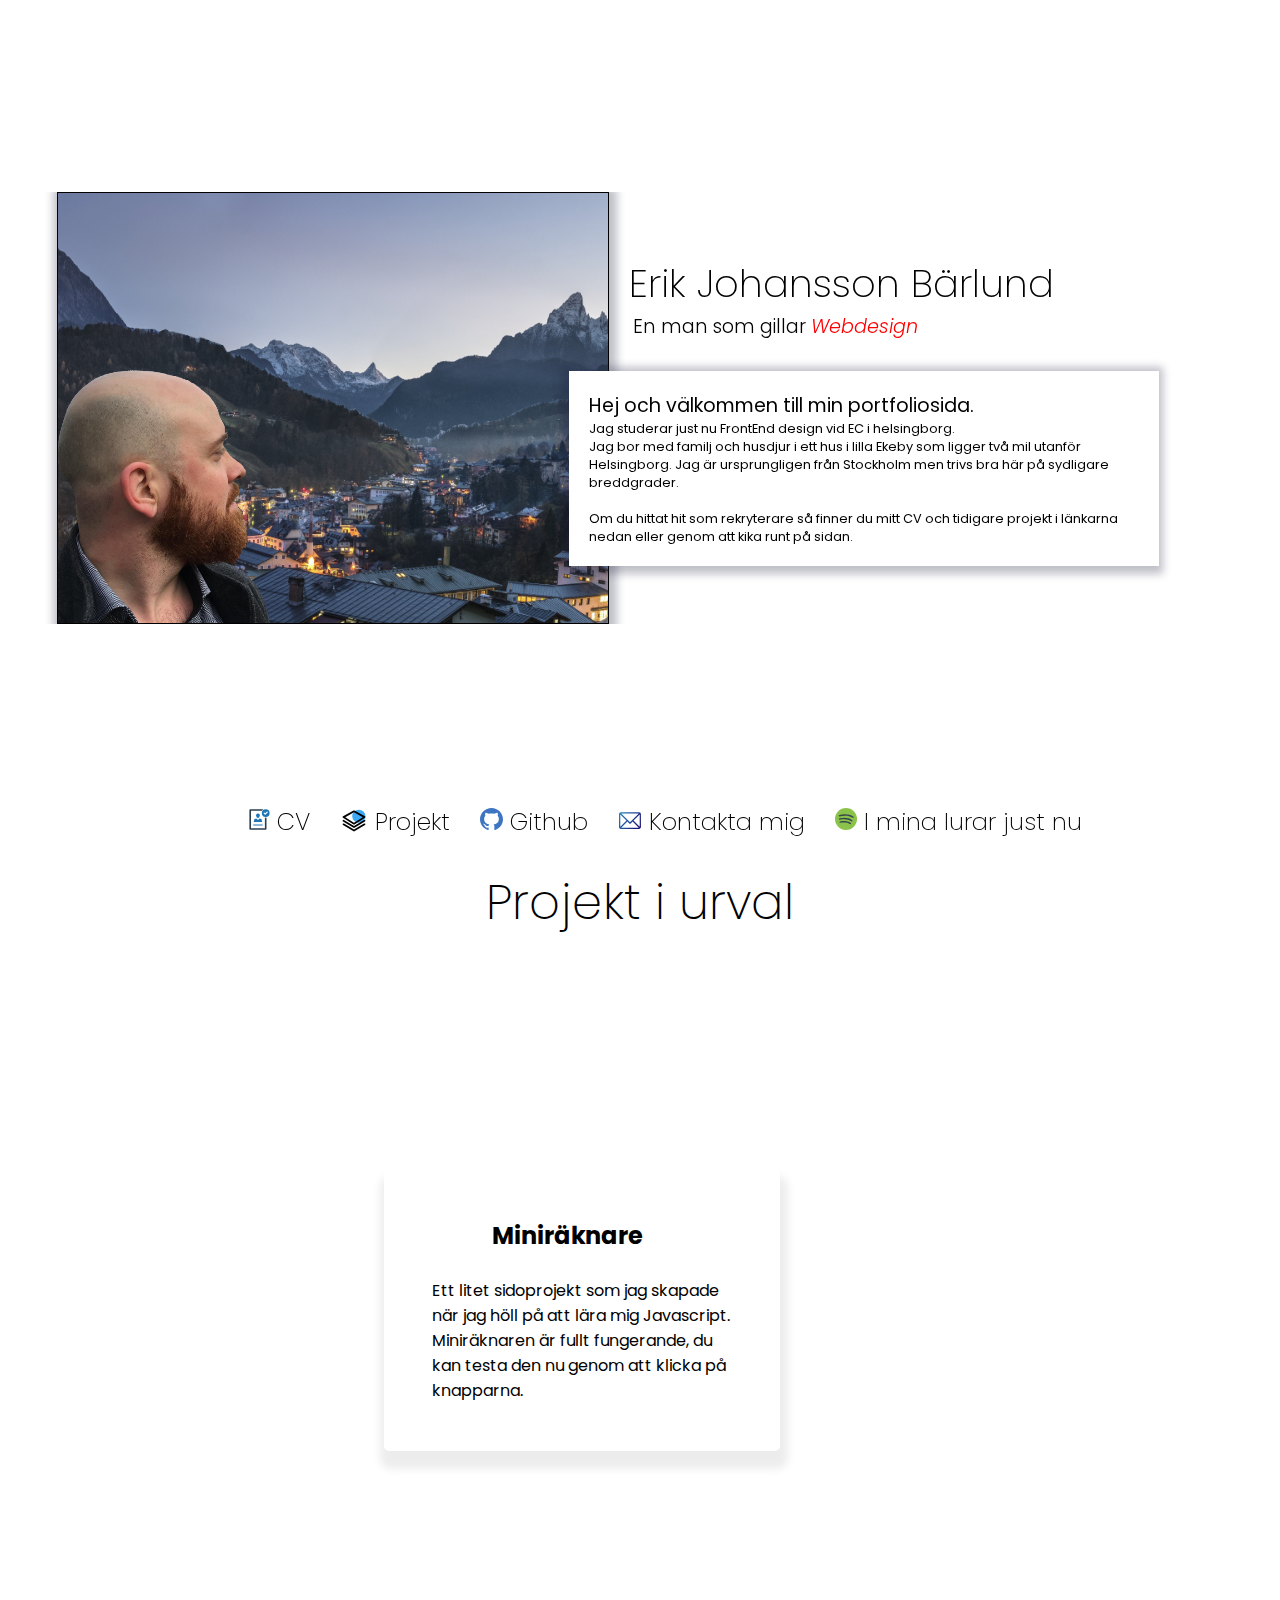
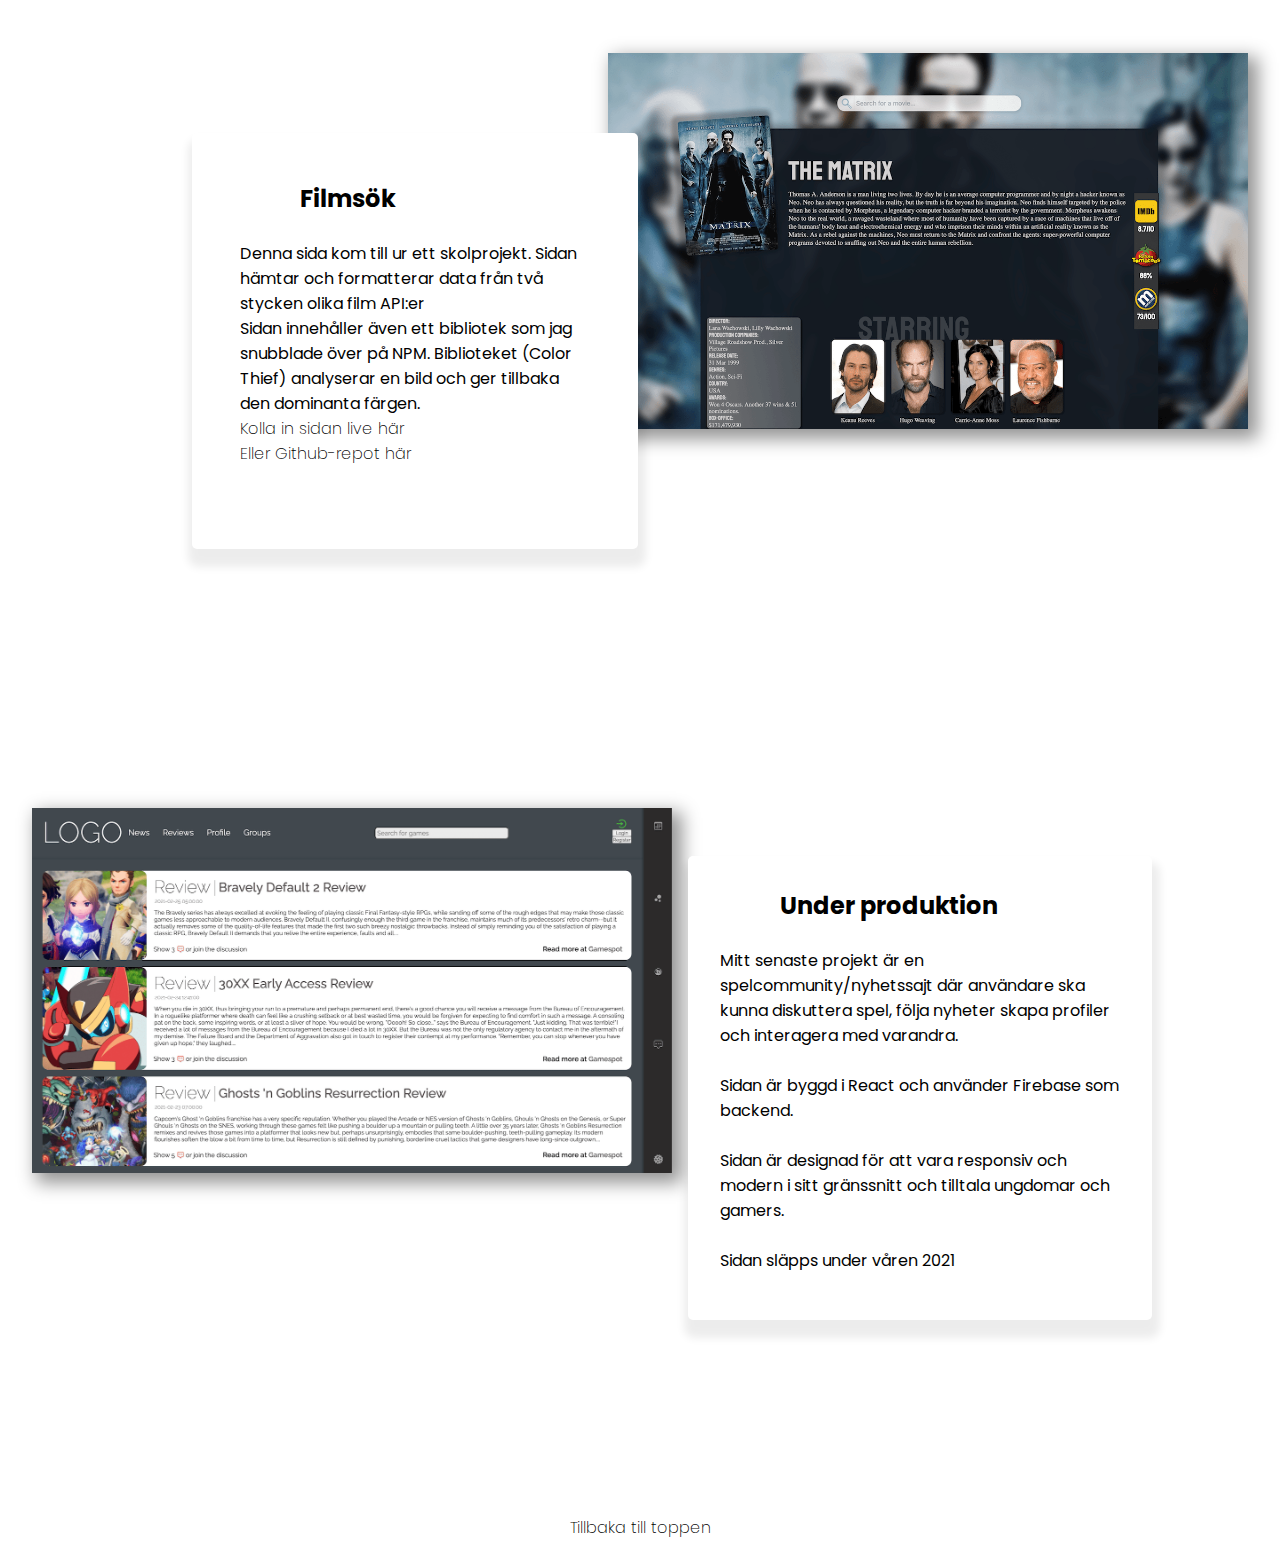
==== commit 111da39d: "building responsivity" ====
--- a/index.html
+++ b/index.html
@@ -18,40 +18,44 @@
                
                <div class="head-wrapper">
                     <div class="window">
-                    <div class="test">
-                         <div class="inner-test">
-                    <div class="header-img">
-                         <img src="images/erik.png" height="400px">
+                         <div class="test">
+                              <div class="inner-test">
+                                   <div class="header-img">
+                                        <img src="images/erik.png" height="400px">
+                                   </div>
+                              </div>
+                         </div>
                     </div>
-               </div></div>
-          </div>
                     <div class="head-info-wrapper">
                          <h1>Erik Johansson Bärlund</h1>
-                    <h2 class="header-word">En man som gillar <i>Webdesign</i></h2>
+                         <h2 class="header-word">En man som gillar <i>Webdesign</i></h2>
                          <div class="about">
-                         <div class=text1>
-                         <p>Hej och välkommen till min portfoliosida.
-                         </p></div>
+                              <div class=text1>
+                              <p>Hej och välkommen till min portfoliosida.
+                              </p>
+                         </div>
                          <div class=text2>
                          <p>Jag studerar just nu FrontEnd design vid EC i helsingborg. </p>
                               <p>Jag bor med familj och husdjur i ett hus i lilla 
                               Ekeby som ligger två mil utanför Helsingborg.
                          Jag är ursprungligen från Stockholm men trivs bra här på sydligare breddgrader.
                          </p><br>
-                    <p>Om du hittat hit som rekryterare så finner du mitt CV och tidigare projekt i länkarna nedan eller genom att kika runt på sidan.</p></div>
+                         <p>Om du hittat hit som rekryterare så finner du mitt CV och tidigare projekt i länkarna nedan eller genom att kika runt på sidan.</p>
+                         </div>
                     </div>
-                    </div>
+               </div>
                    
-               </div>
+               
                <div class="links"> 
                     <a href="cv.pdf"><img src="images/icons/cv.svg" height="21px"> CV</a>
                     <a href="#1"><img src="images/icons/projects.svg" height="28px" style="margin-bottom: -5px;"> Projekt</a>
                     <a href="https://github.com/Erik-Johansson-Barlund"><img src="images/icons/github.svg" height="22px"> Github</a>
                     <a href="mailto:erik163@gmail.com"><img src="images/icons/mail.svg" height="24px" style="margin-bottom: -3px;"> Kontakta mig</a>
-                    <a href="https://open.spotify.com/playlist/34dO8YKcdLeCAfrfvknPqM?si=lobNeihzQtOkj9FYoCmKzg"><img src="images/icons/spotify.svg" height="22px"> I mina lurar just nu</a></div>
+                    <a href="https://open.spotify.com/playlist/34dO8YKcdLeCAfrfvknPqM?si=lobNeihzQtOkj9FYoCmKzg"><img src="images/icons/spotify.svg" height="22px"> I mina lurar just nu</a>
+               </div>
               
           </header>
-          <h1 class="projectheader">Projekt</h1>
+          <h1 class="projectheader">Projekt i urval</h1>
           <section class="calculator_section" id="1">
               <div class="test-output"> </div>
                
--- a/miniräknare/styles.css
+++ b/miniräknare/styles.css
@@ -93,14 +93,42 @@
   color: white;
   border-radius: 0px;
 }
-@media screen and (max-width: 700px) {
+@media screen and (max-width: 1116px) {
   body {
     background-size: 700px;
   }
   .calc-wrapper {
-    margin-left: 40px;
+    margin-left: 20%;
+    margin-right: auto;
     margin-top: 60px;
 
     transform: rotateZ(0deg);
   }
 }
+@media screen and (max-width: 700px) {
+  .calc-wrapper {
+    margin-left: 4%;
+    margin-right: auto;
+    margin-top: 60px;
+
+    transform: rotateZ(0deg);
+  }
+}
+@media screen and (max-width: 500px) {
+  .calc-wrapper {
+    margin-left: 0%;
+    margin-right: auto;
+    margin-top: 60px;
+
+    transform: rotateZ(0deg);
+  }
+}
+@media screen and (max-width: 600px) {
+  .calc-wrapper {
+    margin-left: 0%;
+    margin-right: auto;
+    margin-top: 50px;
+
+    transform: rotateZ(15deg);
+  }
+}
--- a/styles.css
+++ b/styles.css
@@ -13,16 +13,22 @@
 }
 a {
   text-decoration: none;
-  font-weight: 300;
+  font-weight: 200;
   color: black;
 }
 a:hover {
   color: rgb(63, 62, 62);
+}
+.head-wrapper {
+  display: flex;
+  flex-direction: column;
+  justify-content: flex-start;
+  align-items: center;
 }
 header {
   position: relative;
   perspective: 3000px;
-  height: 75vh;
+  height: 45vh;
   width: 110%;
   margin-left: -3%;
   margin-top: -3%;
@@ -31,6 +37,9 @@
   filter: darken(70%);
   background-color: white;
   z-index: 20;
+}
+.window {
+  display: none;
 }
 .header-word {
   font-weight: 300;
@@ -79,10 +88,12 @@
 
 .head-info-wrapper {
   transform-style: preserve-3d;
-  height: 470px;
-  width: 700px;
-  margin-left: -80px;
-  padding-left: 40px;
+  font-size: 0.8em;
+  height: auto !important;
+  width: auto;
+  padding: 2em;
+  margin-left: auto;
+  padding-left: auto;
 }
 .head-info-wrapper h1,
 h2 {
@@ -91,14 +102,16 @@
 .links {
   display: flex;
   justify-content: center;
-  padding: 90px;
+  padding-left: 30px;
+
+  padding-right: 50px;
 }
 .links a {
   text-decoration: none;
   color: black;
-  font-size: 1.5em;
-  padding-left: 15px;
-  padding-right: 15px;
+  font-size: 0.8em;
+  padding-left: 5px;
+  padding-right: 5px;
 }
 .projectheader {
   text-align: center;
@@ -133,15 +146,15 @@
 
 .calctext {
   position: absolute;
-  top: 130vh;
-  left: 30%;
+  top: 70vh;
+  left: 10%;
   width: 300px;
 
   border-radius: 5px;
   padding: 3em;
   box-shadow: 2px 12px 8px 6px rgba(0, 0, 0, 0.075);
   background-color: rgb(255, 255, 255);
-  z-index: 1000;
+  z-index: 1;
 }
 .moviesitetext {
   width: 300px;
@@ -150,76 +163,85 @@
   padding: 3em;
   box-shadow: 2px 12px 8px 6px rgba(0, 0, 0, 0.075);
   background-color: rgb(255, 255, 255);
-}
-.movietext {
-  position: absolute;
-  bottom: 0em;
-  width: 100vw;
-  margin-left: 10em;
-  padding: 3em;
-  box-shadow: 2px 12px 8px 6px rgba(0, 0, 0, 0.418);
-  background-color: rgba(253, 249, 249, 0.881);
-}
+  z-index: 200;
+}
+
 .moviesite {
   position: relative;
   display: flex;
+  flex-direction: column;
   justify-content: center;
   height: 75vh;
   padding-top: 5em;
 }
 .moviesitetext {
-  width: 300px;
-  height: 20em;
+  width: 100vw;
+  height: auto;
   margin-top: 5em;
-  margin-right: 8em;
-  margin-left: 18em;
+  margin-right: 0em;
+  margin-left: 0em;
+  margin-bottom: 3em;
   border-radius: 5px;
-  padding: 3em;
+  padding: 1em;
   box-shadow: 2px 12px 8px 6px rgba(0, 0, 0, 0.075);
   background-color: rgb(255, 255, 255);
 }
 .moviesite img {
-  width: 60em;
-  height: 36em;
+  position: relative;
+  margin-left: auto;
+
+  margin-right: auto;
+  margin-top: -2em;
+  width: 100%;
+  height: auto;
+
   box-shadow: 7px 7px 17px 3px rgba(0, 0, 0, 0.418);
 }
 .gamesite img {
-  width: 60em;
-  height: 36em;
+  position: relative;
+  margin-left: auto;
+
+  margin-right: auto;
+  margin-top: -2em;
+  width: 100%;
+  height: auto;
   box-shadow: 7px 7px 17px 3px rgba(0, 0, 0, 0.418);
 }
 .gamesite {
   position: relative;
   display: flex;
+  flex-direction: column-reverse;
   justify-content: center;
   height: 75vh;
-  padding-top: 5em;
+  padding-top: 2em;
 }
 
 .gamesite-text {
-  width: 400px;
-  height: 25em;
-  margin-top: 5em;
-  margin-right: 4em;
-  margin-left: 8em;
+  width: 100vw;
+  height: auto;
+  margin-top: -3em;
+  margin-right: 1em;
+  margin-left: 0em;
+  margin-bottom: 3em;
   border-radius: 5px;
-  padding: 2em;
+  padding: 0em 3em 0em 1em;
   box-shadow: 2px 12px 8px 6px rgba(0, 0, 0, 0.075);
   background-color: rgb(255, 255, 255);
-}
-.gamesite-img {
-  width: 70em;
-  padding: 8em;
-  margin-left: 4em;
+  z-index: 200;
 }
 
 footer {
   text-align: center;
   padding-bottom: 1em;
 }
-@media screen and (min-width: 700px) {
+
+@media screen and (min-width: 1116px) {
+  header {
+    height: 75vh;
+  }
   .head-wrapper {
     display: flex;
+    flex-direction: row;
     justify-content: center;
     align-items: center;
   }
@@ -231,6 +253,7 @@
   }
 
   .window {
+    display: block;
     overflow: hidden;
     border: 1px solid black;
     height: 430px;
@@ -268,6 +291,8 @@
     padding-left: 64px;
   }
   .links {
+    position: absolute;
+    top: 47em;
     display: flex;
     flex-direction: row;
     justify-content: center;
@@ -275,6 +300,7 @@
     transition: all 0.3s;
   }
   .links a {
+    display: block;
     text-decoration: none;
     color: black;
     font-size: 1.5em;
@@ -291,4 +317,243 @@
     left: 0%;
     z-index: 20;
   }
-}
+  .calctext {
+    top: 130vh;
+    left: 30%;
+    z-index: 1000;
+  }
+  .moviesitetext {
+    width: 350px;
+    height: 20em;
+    margin-top: 3em;
+    margin-right: auto;
+    margin-left: 15%;
+    border-radius: 5px;
+    padding: 3em;
+    box-shadow: 2px 12px 8px 6px rgba(0, 0, 0, 0.075);
+    background-color: rgb(255, 255, 255);
+  }
+  .moviesite {
+    position: relative;
+    display: flex;
+    flex-direction: row;
+    justify-content: flex-start;
+    height: 75vh;
+    padding-top: 5em;
+  }
+  .moviesite img {
+    position: absolute;
+    right: 2em;
+    width: 50%;
+    height: auto;
+
+    box-shadow: 7px 7px 17px 3px rgba(0, 0, 0, 0.418);
+  }
+  .gamesite {
+    position: relative;
+    display: flex;
+    flex-direction: row;
+    justify-content: flex-end;
+    height: 75vh;
+    padding-top: 5em;
+  }
+
+  .gamesite-text {
+    width: 400px;
+    height: 25em;
+    margin-top: 1em;
+    margin-right: 10%;
+    margin-left: auto;
+    border-radius: 5px;
+    padding: 2em;
+    box-shadow: 2px 12px 8px 6px rgba(0, 0, 0, 0.075);
+    background-color: rgb(255, 255, 255);
+  }
+  .gamesite img {
+    position: absolute;
+    left: 2em;
+    width: 50%;
+    height: auto;
+    box-shadow: 7px 7px 17px 3px rgba(0, 0, 0, 0.418);
+  }
+}
+@media screen and (max-width: 600px) {
+  body {
+    max-width: 100vw;
+    overflow: hidden;
+  }
+  header {
+    height: auto;
+  }
+  .head-wrapper {
+    display: flex;
+    flex-direction: column;
+    justify-content: center;
+    align-items: center;
+    padding-right: 30px;
+  }
+  .test {
+    display: none;
+    margin-left: auto;
+  }
+  .inner-test {
+    margin-left: auto;
+  }
+
+  .window {
+    display: none;
+    overflow: hidden;
+    border: 1px solid black;
+    height: 440px;
+    width: 100%;
+    margin-right: -40px;
+    margin-top: -50px;
+    min-width: 560px;
+    box-shadow: 2px 2px 8px 6px rgba(30, 30, 60, 0.28);
+  }
+  .about {
+    background-color: white;
+    width: 90%;
+    height: auto;
+    margin-top: 1em;
+    margin-left: 2em;
+    margin-right: 4em;
+    padding: 1em;
+    z-index: 200;
+    /*background-image: linear-gradient(90deg, #ffd6506d, #da4a0c5b);*/
+    box-shadow: none;
+    text-align: left;
+  }
+
+  .text1 {
+    transform-style: preserve-3d;
+    font-size: 1.5em;
+  }
+  .head-info-wrapper {
+    transform-style: none;
+    height: auto;
+    width: 100%;
+    margin-top: 0px;
+    margin-left: 0px;
+    margin-right: auto;
+    font-size: 1em;
+    padding: 0em;
+  }
+  .head-info-wrapper h1 {
+    padding-left: 1em;
+    padding-top: 0px;
+  }
+  .head-info-wrapper h2 {
+    padding-left: 2em;
+  }
+  .links {
+    display: flex;
+    flex-direction: row;
+    justify-content: space-between;
+    padding: 1em;
+    transition: all 0.3s;
+    text-align: center;
+  }
+  .links a {
+    display: flex;
+    flex-direction: column;
+    text-decoration: none;
+    color: black;
+    font-size: 0.8em;
+    padding-left: 20px;
+    padding-right: 20px;
+    transition: all 0.3s;
+  }
+  .links a:hover {
+    box-shadow: 0px 10px 3px -7px rgba(30, 30, 60, 0.28);
+  }
+  .calculator_section {
+    height: auto;
+    padding-right: 20px;
+    z-index: -22 !important;
+  }
+  .calc-wrapper {
+    position: relative;
+    margin-left: auto;
+    margin-right: auto;
+    margin-bottom: 25px;
+    left: 0%;
+    z-index: 20;
+  }
+  .calctext {
+    position: relative;
+    top: 0vh;
+    left: 0%;
+    width: 100%;
+    margin-left: auto;
+    margin-right: 5em;
+    padding: 1em;
+    margin-bottom: 2em;
+    z-index: 1000;
+    box-shadow: none;
+  }
+  .moviesitetext {
+    position: relative;
+    width: 100%;
+    height: auto;
+    margin-top: 3em;
+    margin-right: 5em;
+    margin-left: auto;
+    margin-bottom: 0em;
+    border-radius: 5px;
+    padding: 1em;
+    box-shadow: 2px 12px 8px 6px rgba(0, 0, 0, 0.075);
+    background-color: rgb(255, 255, 255);
+    box-shadow: none;
+  }
+  .moviesite {
+    position: relative;
+    display: flex;
+    flex-direction: column-reverse;
+    justify-content: flex-start;
+    height: auto;
+    padding-right: 5px;
+    padding-top: 0em;
+    padding-bottom: 1em;
+    margin-bottom: 2em;
+  }
+  .moviesite img {
+    position: relative;
+    right: 0em;
+    width: 100%;
+    height: auto;
+    margin-bottom: 0em;
+    box-shadow: 7px 7px 17px 3px rgba(0, 0, 0, 0.418);
+  }
+  .gamesite {
+    position: relative;
+    display: flex;
+    flex-direction: column;
+    justify-content: flex-end;
+    height: auto;
+    padding-top: 0em;
+    margin-top: 2em;
+    padding-right: 5px;
+  }
+
+  .gamesite-text {
+    position: relative;
+    width: 100%;
+    height: auto;
+    margin-top: 2em;
+    margin-right: 5em;
+    margin-left: auto;
+    border-radius: 5px;
+    padding: 1em;
+    box-shadow: none;
+    background-color: rgb(255, 255, 255);
+  }
+  .gamesite img {
+    position: relative;
+    left: 0em;
+    padding-top: 4em;
+    width: 100%;
+    height: auto;
+    box-shadow: 7px 7px 17px 3px rgba(0, 0, 0, 0.418);
+  }
+}
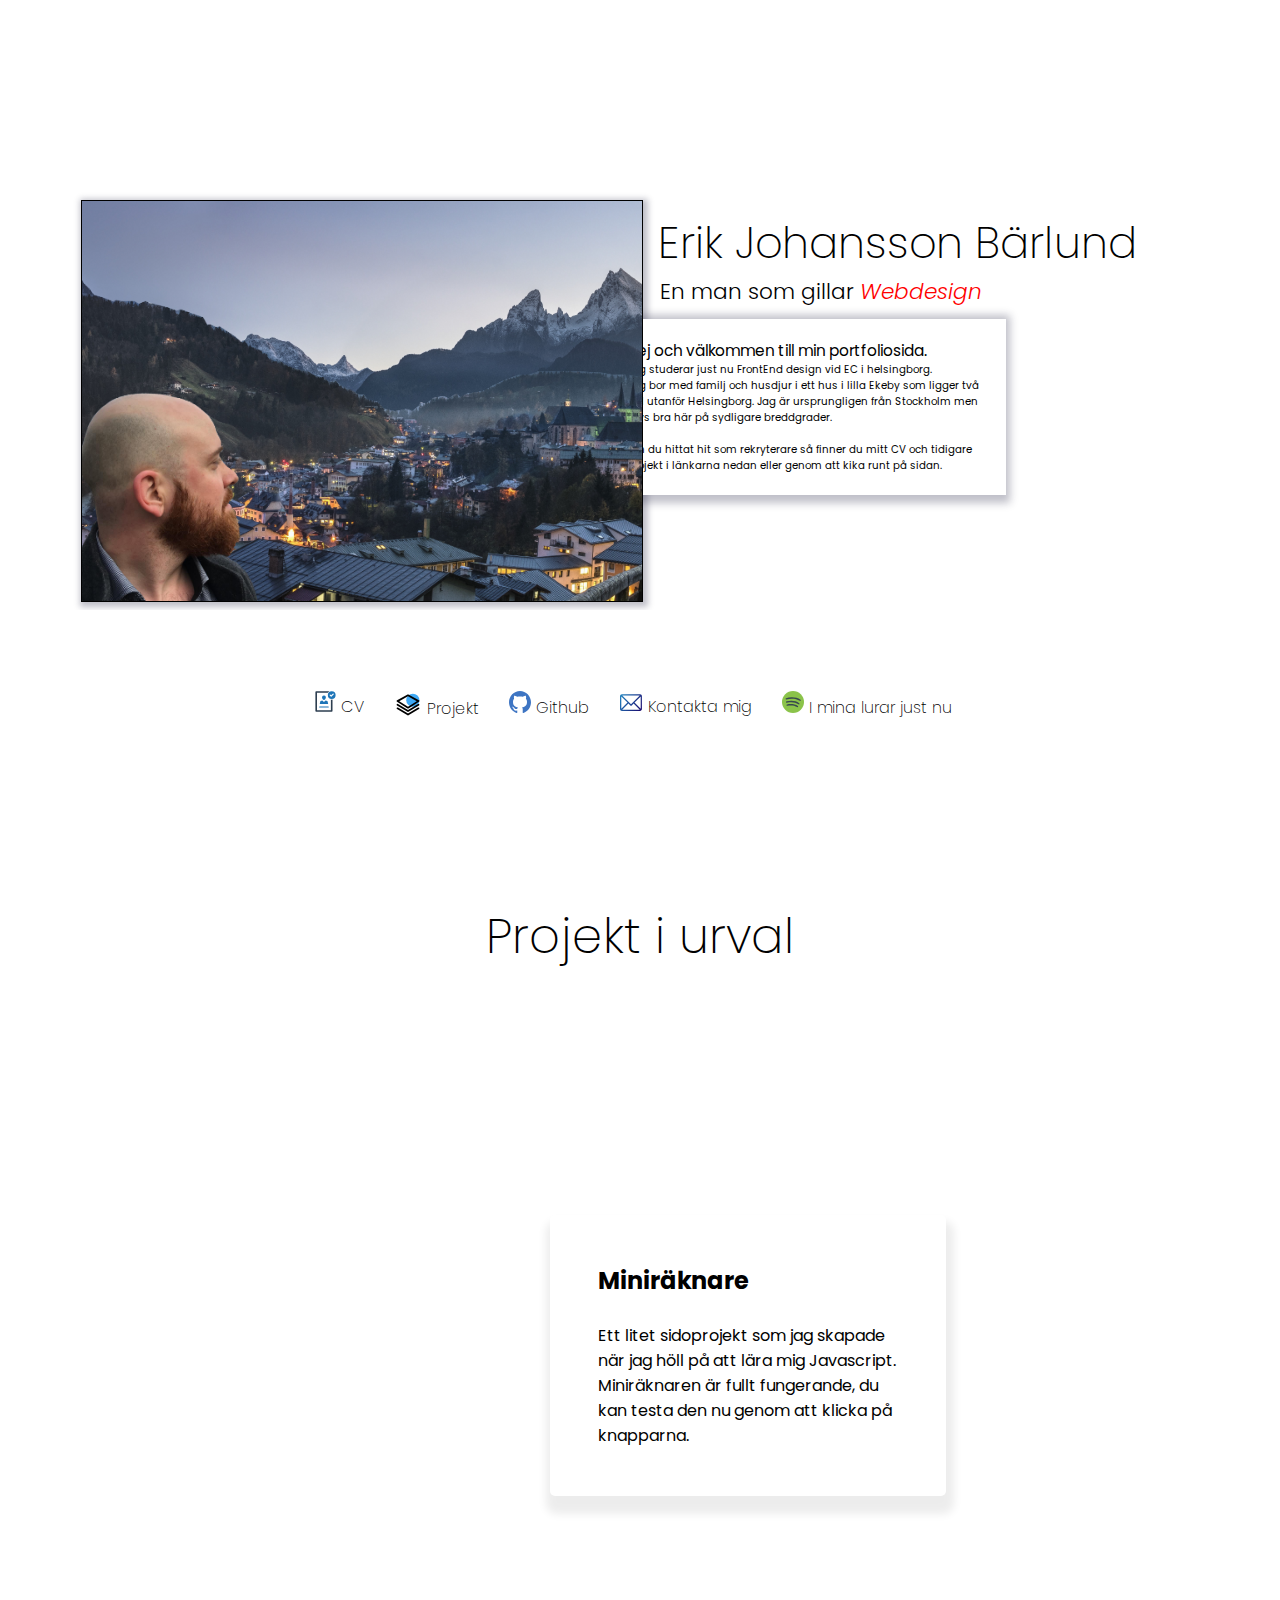
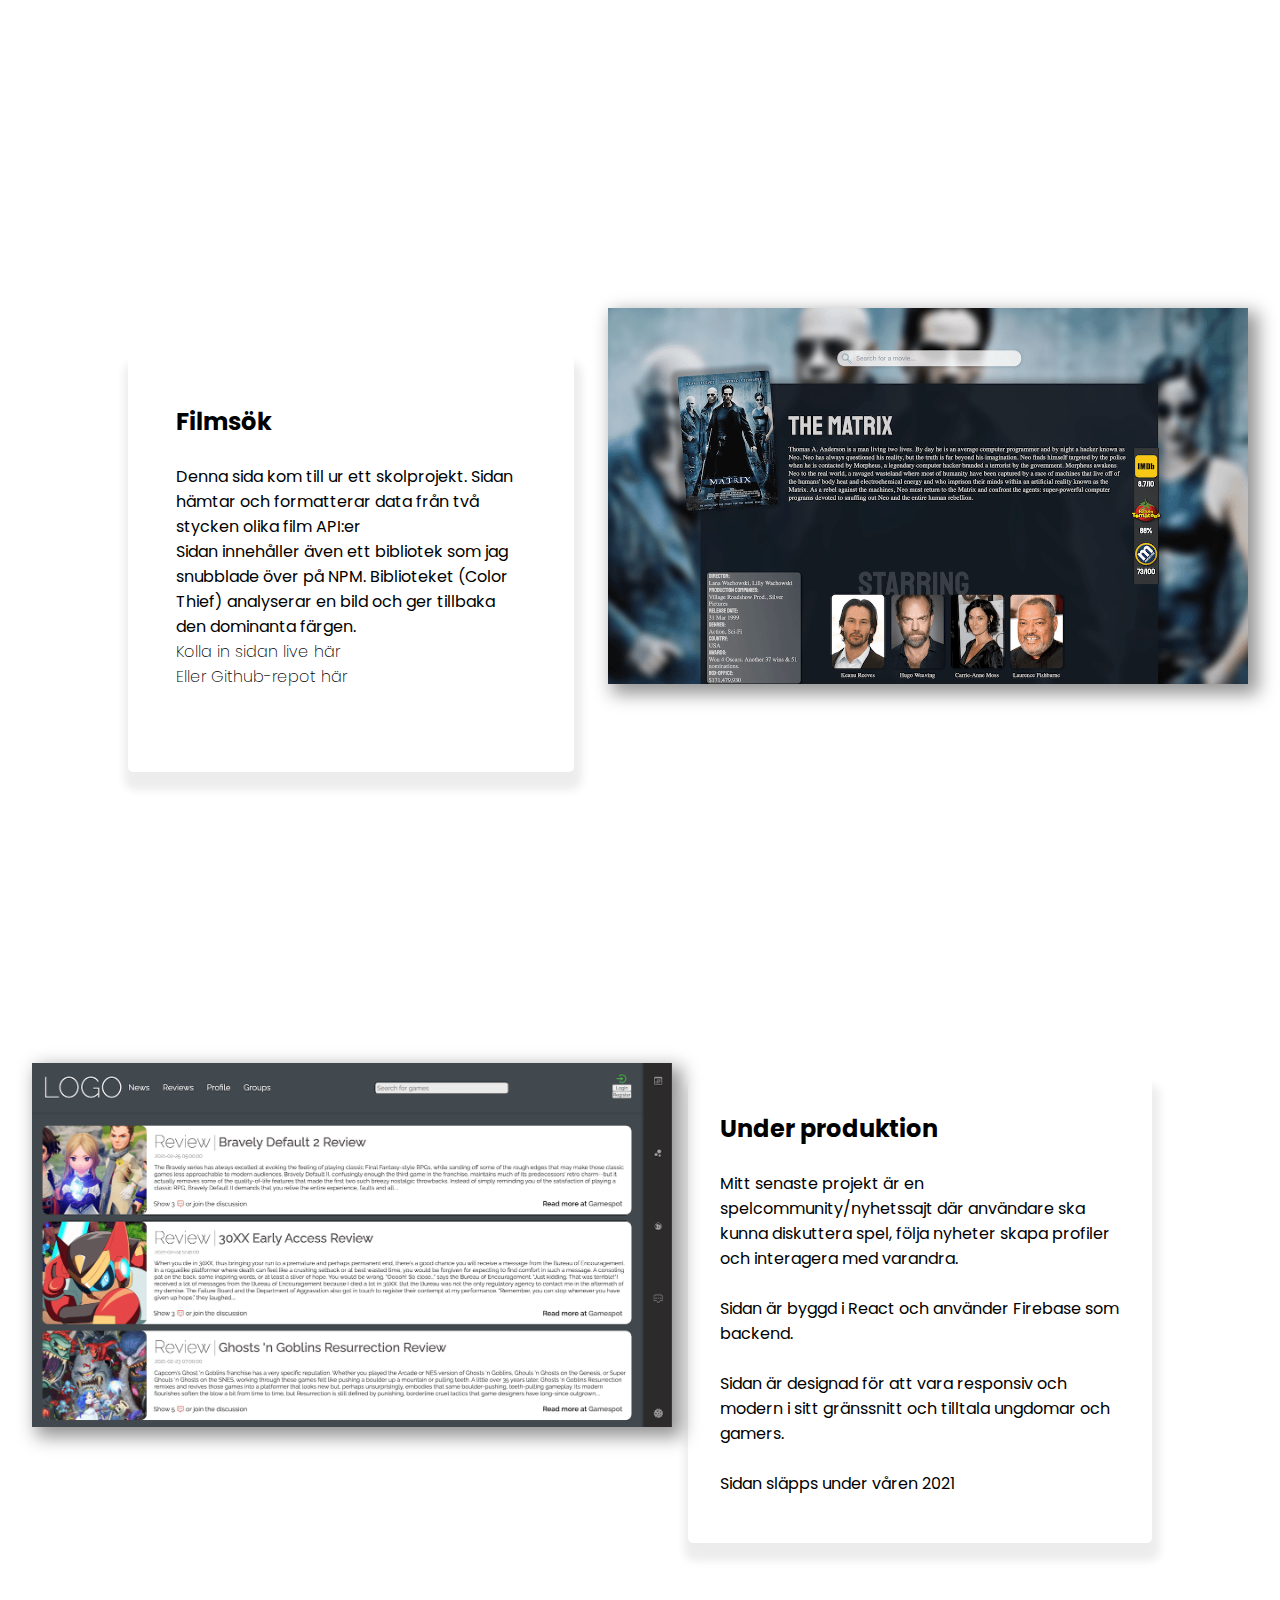
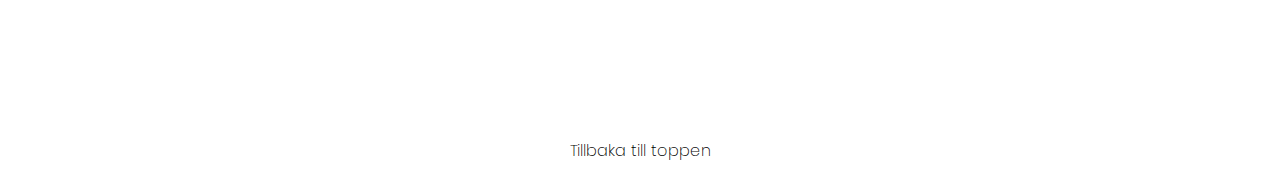
==== commit 7e7f86a6: "Fixed different screensize issue" ====
--- a/index.html
+++ b/index.html
@@ -10,6 +10,7 @@
 
 <link rel="stylesheet" href="miniräknare/styles.css">
 <link rel="stylesheet" href="styles.css">
+<title>Erik Johansson Bärlund</title>
      </head>
 
      <body>
@@ -21,7 +22,7 @@
                          <div class="test">
                               <div class="inner-test">
                                    <div class="header-img">
-                                        <img src="images/erik.png" height="400px">
+                                        <img class="me" src="images/erik.png">
                                    </div>
                               </div>
                          </div>
@@ -44,7 +45,7 @@
                          </div>
                     </div>
                </div>
-                   
+          </div>
                
                <div class="links"> 
                     <a href="cv.pdf"><img src="images/icons/cv.svg" height="21px"> CV</a>
--- a/miniräknare/styles.css
+++ b/miniräknare/styles.css
@@ -124,6 +124,9 @@
   }
 }
 @media screen and (max-width: 600px) {
+  body {
+    background-size: 100vw;
+  }
   .calc-wrapper {
     margin-left: 0%;
     margin-right: auto;
--- a/styles.css
+++ b/styles.css
@@ -1,9 +1,9 @@
 /* @import url("https://fonts.googleapis.com/css2?family=Raleway:ital,wght@0,100;0,200;0,300;0,400;0,500;0,600;0,700;0,800;1,100;1,200;1,300;1,400;1,500;1,600;1,700;1,800&display=swap"); */
 @import url("https://fonts.googleapis.com/css2?family=Poppins:ital,wght@0,200;0,300;0,400;0,500;0,600;0,700;0,800;1,100;1,200;1,300;1,400;1,500&display=swap");
-* {
+/* * {
   margin: 0px;
   overflow-x: hidden;
-  /* font-family: "Raleway", sans-serif; */
+
   font-family: "Poppins", sans-serif;
   scroll-behavior: smooth;
 }
@@ -19,22 +19,22 @@
 a:hover {
   color: rgb(63, 62, 62);
 }
-.head-wrapper {
-  display: flex;
-  flex-direction: column;
-  justify-content: flex-start;
-  align-items: center;
-}
+
 header {
   position: relative;
-  perspective: 3000px;
-  height: 45vh;
-  width: 110%;
+  display: flex;
+  flex-direction: column;
+  align-items: center;
+  justify-content: center;
+  align-content: center;
+
+
+  width: 100%;
   margin-left: -3%;
   margin-top: -3%;
   padding-top: 18%;
   background-size: cover;
-  filter: darken(70%);
+
   background-color: white;
   z-index: 20;
 }
@@ -56,7 +56,7 @@
 .test {
   width: 700px;
   height: 550px;
-  /*margin-left: -50px;*/
+
   margin-top: -12px;
   background-image: url(images/photo-bg-bottom2.png);
   background-size: contain;
@@ -66,11 +66,11 @@
   transform-style: preserve-3d;
   width: 800px;
   height: 550px;
-  /*margin-left: -50px;*/
+
   background-image: url(images/photo-bg-top2.png);
   background-size: contain;
   background-repeat: no-repeat;
-  /*transform: translateZ(100px);*/
+
 }
 .header-img {
   transform-style: preserve-3d;
@@ -100,6 +100,8 @@
   padding-left: 60px;
 }
 .links {
+
+  bottom:0;
   display: flex;
   justify-content: center;
   padding-left: 30px;
@@ -233,157 +235,280 @@
 footer {
   text-align: center;
   padding-bottom: 1em;
-}
-
-@media screen and (min-width: 1116px) {
-  header {
-    height: 75vh;
-  }
-  .head-wrapper {
-    display: flex;
-    flex-direction: row;
-    justify-content: center;
-    align-items: center;
-  }
-  .test {
-    margin-left: -50px;
-  }
-  .inner-test {
-    margin-left: -50px;
-  }
-
-  .window {
-    display: block;
-    overflow: hidden;
-    border: 1px solid black;
-    height: 430px;
-    width: 30%;
-    min-width: 550px;
-    box-shadow: 2px 2px 8px 6px rgba(30, 30, 60, 0.28);
-  }
-  .about {
-    background-color: white;
-    width: 550px;
-    margin-top: 30px;
-    padding: 20px;
-    z-index: 200;
-    /*background-image: linear-gradient(90deg, #ffd6506d, #da4a0c5b);*/
-    box-shadow: -2px 2px 8px 6px rgba(30, 30, 60, 0.28);
-    text-align: left;
-  }
-
-  .text1 {
-    transform-style: preserve-3d;
-    font-size: 1.5em;
-  }
-  .head-info-wrapper {
-    transform-style: preserve-3d;
-    height: 470px;
-    width: 700px;
-    margin-left: -80px;
-    padding-left: 40px;
-  }
-  .head-info-wrapper h1 {
-    padding-left: 60px;
-    padding-top: 5px;
-  }
-  .head-info-wrapper h2 {
-    padding-left: 64px;
-  }
-  .links {
-    position: absolute;
-    top: 47em;
-    display: flex;
-    flex-direction: row;
-    justify-content: center;
-    padding: 90px;
-    transition: all 0.3s;
-  }
-  .links a {
-    display: block;
-    text-decoration: none;
-    color: black;
-    font-size: 1.5em;
-    padding-left: 15px;
-    padding-right: 15px;
-    transition: all 0.3s;
-  }
-  .links a:hover {
-    box-shadow: 0px 10px 3px -7px rgba(30, 30, 60, 0.28);
-  }
-  .calc-wrapper {
-    position: absolute;
-    top: 100%;
-    left: 0%;
-    z-index: 20;
-  }
-  .calctext {
-    top: 130vh;
-    left: 30%;
-    z-index: 1000;
-  }
-  .moviesitetext {
-    width: 350px;
-    height: 20em;
-    margin-top: 3em;
-    margin-right: auto;
-    margin-left: 15%;
-    border-radius: 5px;
-    padding: 3em;
-    box-shadow: 2px 12px 8px 6px rgba(0, 0, 0, 0.075);
-    background-color: rgb(255, 255, 255);
-  }
-  .moviesite {
-    position: relative;
-    display: flex;
-    flex-direction: row;
-    justify-content: flex-start;
-    height: 75vh;
-    padding-top: 5em;
-  }
-  .moviesite img {
-    position: absolute;
-    right: 2em;
-    width: 50%;
-    height: auto;
-
-    box-shadow: 7px 7px 17px 3px rgba(0, 0, 0, 0.418);
-  }
-  .gamesite {
-    position: relative;
-    display: flex;
-    flex-direction: row;
-    justify-content: flex-end;
-    height: 75vh;
-    padding-top: 5em;
-  }
-
-  .gamesite-text {
-    width: 400px;
-    height: 25em;
-    margin-top: 1em;
-    margin-right: 10%;
-    margin-left: auto;
-    border-radius: 5px;
-    padding: 2em;
-    box-shadow: 2px 12px 8px 6px rgba(0, 0, 0, 0.075);
-    background-color: rgb(255, 255, 255);
-  }
-  .gamesite img {
-    position: absolute;
-    left: 2em;
-    width: 50%;
-    height: auto;
-    box-shadow: 7px 7px 17px 3px rgba(0, 0, 0, 0.418);
-  }
-}
-@media screen and (max-width: 600px) {
+} */
+
+* {
+  margin: 0px;
+  overflow-x: hidden;
+
+  font-family: "Poppins", sans-serif;
+  scroll-behavior: smooth;
+}
+h1 {
+  font-size: 3em;
+  font-weight: 200;
+}
+a {
+  text-decoration: none;
+  font-weight: 200;
+  color: black;
+}
+a:hover {
+  color: rgb(63, 62, 62);
+}
+
+header {
+  display: flex;
+  flex-direction: column;
+  align-items: center;
+  justify-content: center;
+  align-content: center;
+
+  width: 100%;
+  margin-left: -3%;
+  margin-top: -3%;
+  padding-top: 18%;
+
+  background-color: white;
+  z-index: 20;
+}
+.head-wrapper {
+  display: flex;
+  flex-direction: row;
+  justify-content: center;
+  align-items: center;
+}
+.header-word {
+  font-weight: 300;
+}
+.header-word i {
+  color: red;
+}
+.header-img {
+  transform-style: preserve-3d;
+  margin: 30px;
+  z-index: 3;
+}
+.test {
+  width: 41em;
+  height: 26.5em;
+  overflow: hidden;
+  margin-left: -5em;
+  margin-top: -1em;
+  background-image: url(images/photo-bg-bottom2.png);
+  background-size: contain;
+  background-repeat: no-repeat;
+}
+
+.inner-test {
+  transform-style: preserve-3d;
+  width: 50em;
+  height: 35.5em;
+  margin-left: -4em;
+  margin-top: -2em;
+  background-image: url(images/photo-bg-top2.png);
+  background-size: contain;
+  background-repeat: no-repeat;
+}
+.me {
+  width: 28em;
+  margin-left: 4.9em;
+  margin-top: 6.9em;
+}
+.window {
+  display: block;
+  overflow: hidden !important;
+  border: 1px solid black;
+  margin-left: 7em;
+  height: 25em;
+  width: 35em;
+  box-shadow: 2px 2px 6px 3px rgba(30, 30, 60, 0.28);
+  z-index: 1;
+}
+.about {
+  position: absolute;
+  background-color: white;
+  transform-style: preserve-3d;
+  perspective: 2000px;
+  width: 35em;
+  margin-top: 1em;
+  margin-left: -5em;
+  padding: 2em;
+  font-size: 0.8vw;
+  box-shadow: -2px 2px 8px 6px rgba(30, 30, 60, 0.28);
+  text-align: left;
+  z-index: 2000;
+}
+
+.text1 {
+  transform-style: preserve-3d;
+  font-size: 1.5em;
+}
+.head-info-wrapper {
+  transform-style: preserve-3d;
+  height: 27em;
+  width: 39em;
+  font-size: 0.9em;
+  margin-left: -1em;
+
+  padding: 1em;
+  margin-left: auto;
+  padding-left: auto;
+  z-index: 200;
+}
+.head-info-wrapper h1 {
+  padding-left: 0em;
+  padding-top: 5px;
+}
+.head-info-wrapper h2 {
+  padding-left: 0.1em;
+}
+.links {
+  position: relative;
+  display: flex;
+  flex-direction: row;
+  justify-content: center;
+  padding-top: 9vh;
+  padding-left: 4em;
+  transition: all 0.3s;
+}
+.links a {
+  display: block;
+  text-decoration: none;
+  color: black;
+  font-size: 1em;
+  padding-left: 15px;
+  padding-right: 15px;
+  transition: all 0.3s;
+}
+.links a:hover {
+  box-shadow: 0px 10px 3px -7px rgba(30, 30, 60, 0.28);
+}
+
+.projectheader {
+  padding-top: 20vh;
+  text-align: center;
+}
+.calc-wrapper {
+  position: absolute;
+  top: 110%;
+  left: 0%;
+  z-index: 20;
+}
+.test-output {
+  position: absolute;
+  filter: opacity(0%);
+  top: 99.5%;
+  left: 270px;
+  width: 400px;
+  height: 675px;
+
+  background-image: linear-gradient(10deg, #f28f0ee0, #ec1e1e36, #ffffff00);
+  background-size: 100%;
+  -webkit-background-clip: text;
+  -moz-background-clip: text;
+  -webkit-text-fill-color: transparent;
+  -moz-text-fill-color: transparent;
+  z-index: 1 !important;
+}
+.calctext {
+  position: absolute;
+  top: 135%;
+  left: 43%;
+  width: 300px;
+
+  border-radius: 5px;
+  padding: 3em;
+  box-shadow: 2px 12px 8px 6px rgba(0, 0, 0, 0.075);
+  background-color: rgb(255, 255, 255);
+  z-index: 1;
+}
+.moviesitetext {
+  width: 350px;
+  height: 20em;
+  margin-top: 3em;
+  margin-right: auto;
+  margin-left: 10%;
+  border-radius: 5px;
+  padding: 3em;
+  box-shadow: 2px 12px 8px 6px rgba(0, 0, 0, 0.075);
+  background-color: rgb(255, 255, 255);
+}
+.moviesite {
+  position: relative;
+  display: flex;
+  flex-direction: row;
+  justify-content: flex-start;
+  height: 75vh;
+  padding-top: 5em;
+}
+.moviesite img {
+  position: absolute;
+  right: 2em;
+  width: 50%;
+  height: auto;
+
+  box-shadow: 7px 7px 17px 3px rgba(0, 0, 0, 0.418);
+}
+.gamesite {
+  position: relative;
+  display: flex;
+  flex-direction: row;
+  justify-content: flex-end;
+  height: 75vh;
+  padding-top: 5em;
+}
+
+.gamesite-text {
+  width: 400px;
+  height: 25em;
+  margin-top: 1em;
+  margin-right: 10%;
+  margin-left: auto;
+  border-radius: 5px;
+  padding: 2em;
+  box-shadow: 2px 12px 8px 6px rgba(0, 0, 0, 0.075);
+  background-color: rgb(255, 255, 255);
+}
+.gamesite img {
+  position: absolute;
+  left: 2em;
+  width: 50%;
+  height: auto;
+  box-shadow: 7px 7px 17px 3px rgba(0, 0, 0, 0.418);
+}
+footer {
+  text-align: center;
+  padding-bottom: 1em;
+}
+
+@media screen and (max-width: 999px) {
+  * {
+    max-width: 100vw;
+  }
+
   body {
     max-width: 100vw;
     overflow: hidden;
   }
+
   header {
-    height: auto;
+    position: relative;
+    perspective: 0px;
+    height: auto;
+    width: 100%;
+    margin-left: -3%;
+    margin-top: -3%;
+    padding-top: 0%;
+    background-size: none;
+    filter: none;
+    background-color: white;
+    z-index: 20;
+  }
+  .header-img {
+    transform-style: preserve-3d;
+    margin-left: 0px;
+    margin-top: 0px;
   }
   .head-wrapper {
     display: flex;
@@ -391,12 +516,14 @@
     justify-content: center;
     align-items: center;
     padding-right: 30px;
+    height: auto;
   }
   .test {
     display: none;
     margin-left: auto;
   }
   .inner-test {
+    display: none;
     margin-left: auto;
   }
 
@@ -412,19 +539,25 @@
     box-shadow: 2px 2px 8px 6px rgba(30, 30, 60, 0.28);
   }
   .about {
+    position: relative;
     background-color: white;
+
     width: 90%;
     height: auto;
     margin-top: 1em;
-    margin-left: 2em;
+    margin-left: 1em;
     margin-right: 4em;
     padding: 1em;
     z-index: 200;
     /*background-image: linear-gradient(90deg, #ffd6506d, #da4a0c5b);*/
     box-shadow: none;
+    font-size: 1em;
     text-align: left;
   }
-
+  .header-word {
+    font-weight: 300;
+    width: 250px;
+  }
   .text1 {
     transform-style: preserve-3d;
     font-size: 1.5em;
@@ -440,18 +573,22 @@
     padding: 0em;
   }
   .head-info-wrapper h1 {
-    padding-left: 1em;
+    padding-left: 0.6em;
     padding-top: 0px;
   }
   .head-info-wrapper h2 {
-    padding-left: 2em;
+    padding-left: 1.3em;
   }
   .links {
+    position: relative;
     display: flex;
     flex-direction: row;
     justify-content: space-between;
     padding: 1em;
+    padding-left: 4em;
+    padding-right: 1em;
     transition: all 0.3s;
+    height: auto;
     text-align: center;
   }
   .links a {
@@ -469,11 +606,13 @@
   }
   .calculator_section {
     height: auto;
+    width: 100vw;
     padding-right: 20px;
     z-index: -22 !important;
   }
   .calc-wrapper {
     position: relative;
+    height: auto;
     margin-left: auto;
     margin-right: auto;
     margin-bottom: 25px;
@@ -484,7 +623,7 @@
     position: relative;
     top: 0vh;
     left: 0%;
-    width: 100%;
+    width: 100vw;
     margin-left: auto;
     margin-right: 5em;
     padding: 1em;
@@ -492,9 +631,12 @@
     z-index: 1000;
     box-shadow: none;
   }
+  .test-output {
+    display: none;
+  }
   .moviesitetext {
     position: relative;
-    width: 100%;
+    width: 100vw;
     height: auto;
     margin-top: 3em;
     margin-right: 5em;
@@ -511,6 +653,7 @@
     display: flex;
     flex-direction: column-reverse;
     justify-content: flex-start;
+    width: 100vw;
     height: auto;
     padding-right: 5px;
     padding-top: 0em;
@@ -530,6 +673,7 @@
     display: flex;
     flex-direction: column;
     justify-content: flex-end;
+    width: 100vw;
     height: auto;
     padding-top: 0em;
     margin-top: 2em;
@@ -538,7 +682,7 @@
 
   .gamesite-text {
     position: relative;
-    width: 100%;
+    width: 100cw;
     height: auto;
     margin-top: 2em;
     margin-right: 5em;
